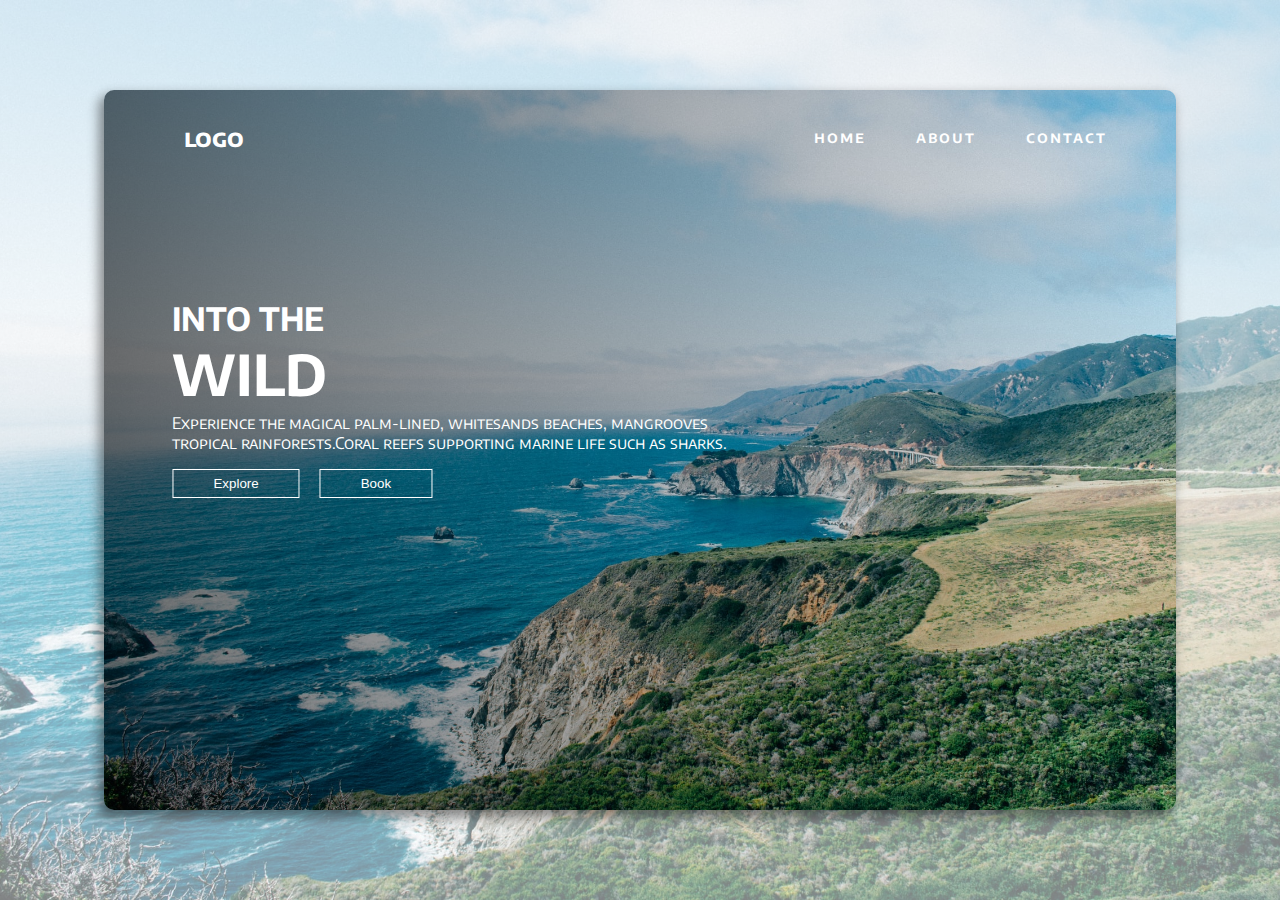
==== index.html @ 8127d300 "add the accomodation page" ====
<!DOCTYPE html>
<html lang="en">
<head>
    <meta charset="UTF-8">
    <link rel="page" href="./accomodation.html">
    <link rel="stylesheet" href="/styles.css">
    <meta http-equiv="X-UA-Compatible" content="IE=edge">
    <meta name="viewport" content="width=device-width, initial-scale=1.0">
    <title>Island Resort Webpage</title>
</head>
<body>
    <header class="header">
        <div class="header__container">
            <nav>
                <h2>logo</h2>

                <ul>
                    <li><a href="./accomodation.html" target="_blank">home</a></li>
                    <li><a href="">about</a></li>
                    <li><a href="">contact</a></li>
                </ul>
            </nav>
            <div class="text-container">
                <h1 class="header__headline">
                    Into the <br><span>Wild</span>
                </h1>
                <p>Experience the magical palm-lined, whitesands beaches, mangrooves <br>
                tropical rainforests.Coral reefs supporting marine life such as sharks.</p>

                <div class="button-container">
                    <button class="btn">Explore</button>
                    <button class="btn">Book</button>
                </div>
                
            </div>

            
        </div>
    </header>

    <main>
        <section class="accomodations">
            <div class="accomodation-text">

            </div>
            <div class="accomodation-image">

            </div>
        </section>
    </main>
    
</body>
</html>
---- styles.css ----
@import url('https://fonts.googleapis.com/css2?family=Encode+Sans+SC:wght@300;600&display=swap');


* {
    margin: 0;
    padding: 0;
}

body {
    box-sizing: border-box;
}

.header {
    min-height: 100vh;
    display: flex;
    align-items: center;
    justify-content: center;
    background-size: cover;
    background-position: center;
    /* align-items: center; */
    background-image: linear-gradient(to right bottom, rgba(255, 255, 255, 0.5),rgba(255, 255, 255, 0.5)), url(./images/greg-jurgajtis-2NyNF1mrYGY-unsplash.jpg);
    
}

nav {
    display: flex;
    align-items: center;
    justify-content: space-between;
    padding: 2rem 4rem 2rem 2rem;
}

ul {
    display: flex;
}

ul li {
    list-style: none;
    margin-left: 2.5rem;
}


.header__container {
    min-width: 80vw;
    height: 80vh;
    /* background-color: white; */
    background-size: cover;
    background-position: center;
    /* background-image:  url(./images/greg-jurgajtis-2NyNF1mrYGY-unsplash.jpg); */
    background-image:  linear-gradient(to right, rgba(0, 0, 0, 0.555), rgba(0, 0, 0, 0)), url(./images/greg-jurgajtis-2NyNF1mrYGY-unsplash.jpg);
    margin: auto;
    align-items: center;
    justify-content: center;
    border-radius: 10px;
    padding-left: 3rem;
    position: absolute;
    color: white;
    font-family: 'Encode Sans SC', sans-serif;

    box-shadow: -4px 6px 12px 1px rgba(0,0,0,0.44);
-webkit-box-shadow: -4px 6px 12px 1px rgba(0,0,0,0.44);
-moz-box-shadow: -4px 6px 12px 1px rgba(0,0,0,0.44);
}

.text-container {
    position: relative;
    top: 10%;
    bottom: 10%;
    transform: translate( 2%,5%);
    margin: 2rem 0;
}

h1 {
    text-transform: uppercase;
}


span {
    font-size: 3.5rem;
}

p {
    font-size: 300;
    margin-top: 5px;
}

a {
    text-decoration: none;
    color: white;
    font-weight: 600;
    padding: 8px 5px;
    gap: 5px;
    /* border: 1px solid black; */
    letter-spacing: 2px;
    transition: all .3s ease;

}

a:hover {
    letter-spacing: 3px;
    color: turquoise;

}


.btn {
    padding: 6px 40px;
    background-color: transparent;
    border: 1px solid white;
    color: white;
    margin-top: 1rem;
    transition: all .3s ease;
    margin-right: 1rem;
}

.btn:hover {
    color: black;
    border: 1px solid turquoise;
    background-color: turquoise;
}
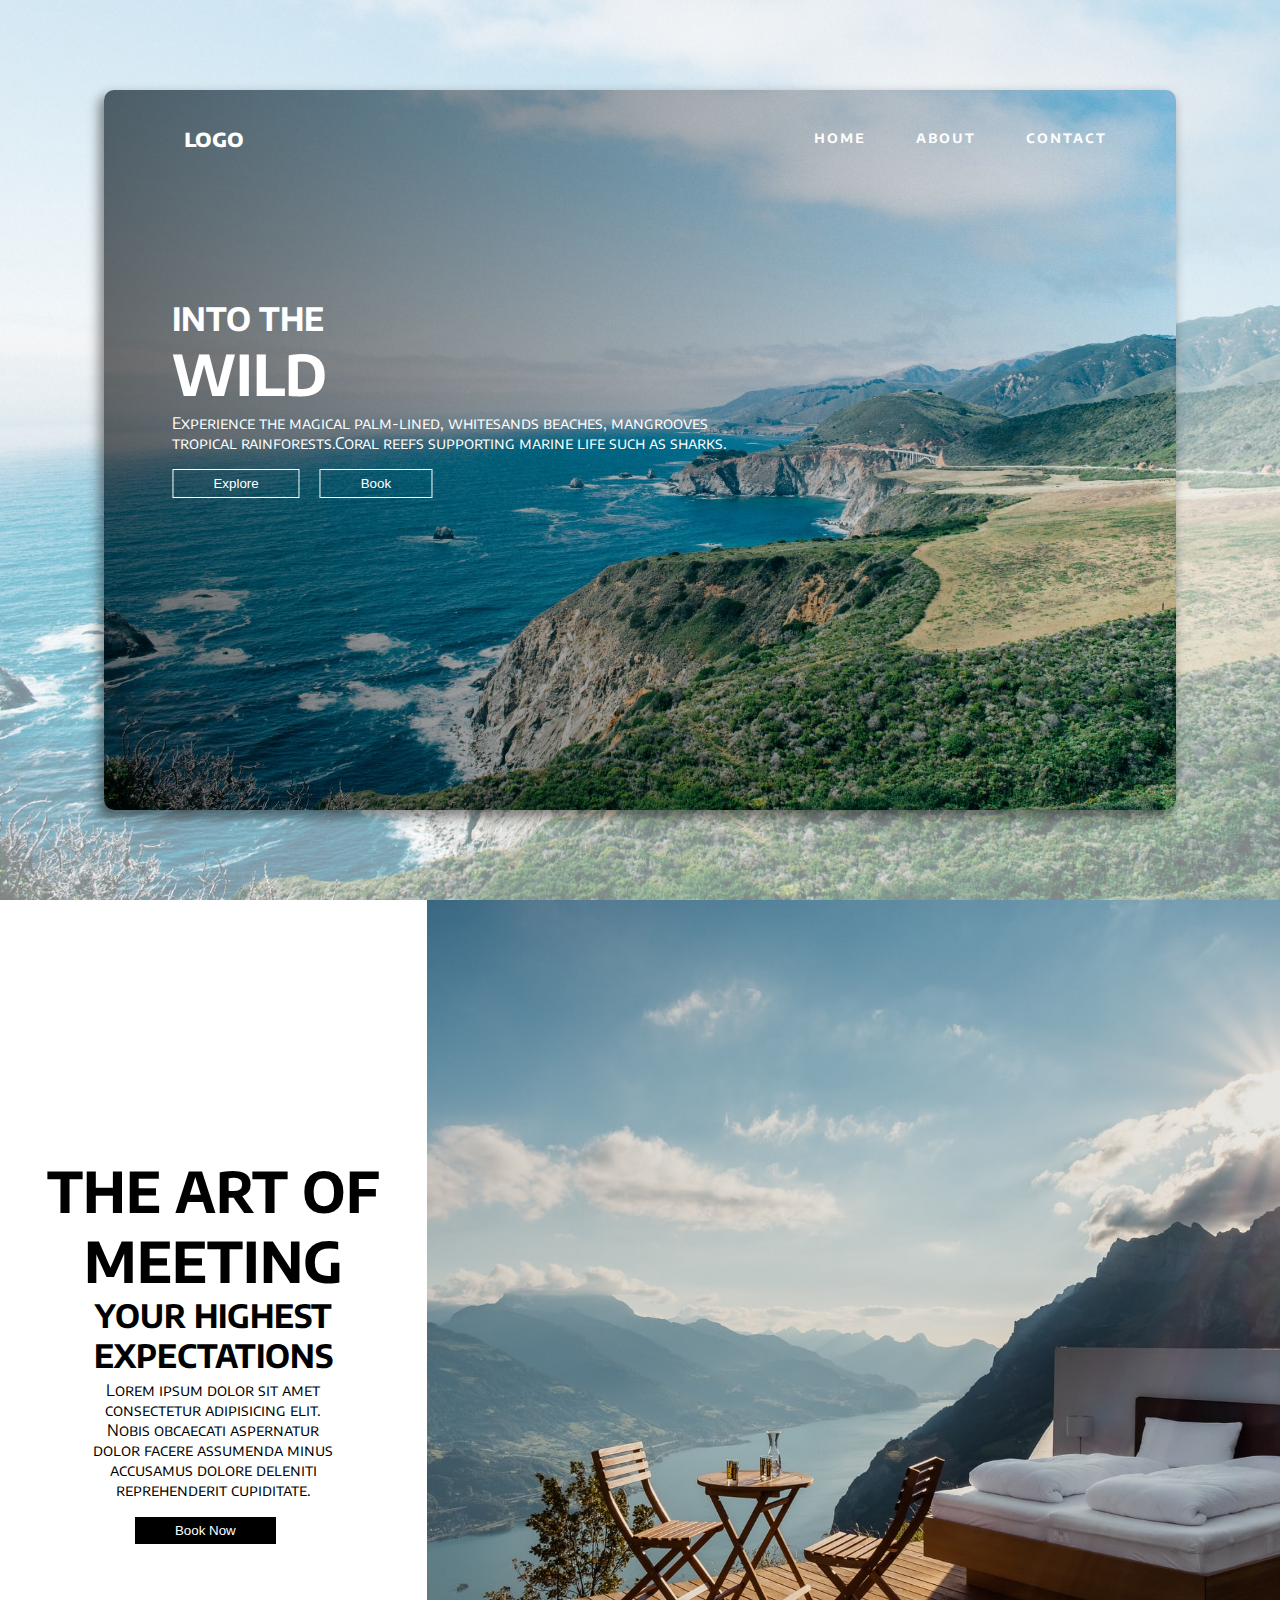
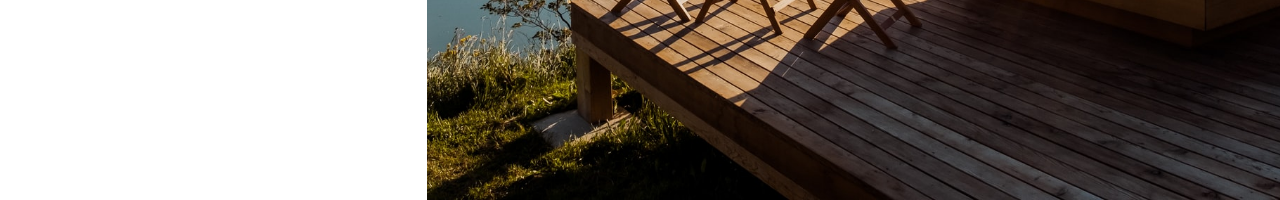
==== commit 618c8d50: "added the text section and image background for booking section" ====
--- a/index.html
+++ b/index.html
@@ -15,7 +15,7 @@
                 <h2>logo</h2>
 
                 <ul>
-                    <li><a href="./accomodation.html" target="_blank">home</a></li>
+                    <li><a href="#accomodations">home</a></li>
                     <li><a href="">about</a></li>
                     <li><a href="">contact</a></li>
                 </ul>
@@ -36,16 +36,21 @@
 
             
         </div>
-    </header>
+    </header> 
 
     <main>
-        <section class="accomodations">
+        <section id="accomodations">
+
             <div class="accomodation-text">
+                <h1><span>The Art of meeting</span><br>your highest expectations</h1>
+                <p>Lorem ipsum dolor sit amet consectetur adipisicing elit. Nobis obcaecati aspernatur dolor facere assumenda minus accusamus dolore deleniti reprehenderit cupiditate.</p>
+                <button class="btn">Book Now</button>
+            </div>
 
+            <div class="accomodation-image">
+                <!-- <img class="accomodation-img" src="./images/patrick-robert-doyle-AH8zKXqFITA-unsplash.jpg" alt="room with a view of the mountain"> -->
             </div>
-            <div class="accomodation-image">
 
-            </div>
         </section>
     </main>
     
--- a/styles.css
+++ b/styles.css
@@ -6,7 +6,12 @@
     padding: 0;
 }
 
+html {
+    scroll-behavior: smooth;
+}
+
 body {
+    font-family: 'Encode Sans SC', sans-serif;
     box-sizing: border-box;
 }
 
@@ -54,7 +59,6 @@
     padding-left: 3rem;
     position: absolute;
     color: white;
-    font-family: 'Encode Sans SC', sans-serif;
 
     box-shadow: -4px 6px 12px 1px rgba(0,0,0,0.44);
 -webkit-box-shadow: -4px 6px 12px 1px rgba(0,0,0,0.44);
@@ -113,10 +117,52 @@
 }
 
 .btn:hover {
-    color: black;
-    border: 1px solid turquoise;
-    background-color: turquoise;
+    color: white;
+    border: 1px solid black;
+    background-color: black;
 }
 
 
+#accomodations {
+    height: 100vh;
+    max-width: 100vw;
+    display: flex;       
+}
 
+#accomodations button {
+    padding: 6px 40px;
+    background-color: black;
+    border: 1px solid white;
+    color: white;
+    margin-top: 1rem;
+    transition: all .3s ease;
+    margin-right: 1rem;
+}
+
+.accomodation-text {
+    flex: 1;
+    display: flex;
+    justify-content: center;
+    align-items: center;
+    text-align: center;
+    flex-direction: column;
+}
+
+.accomodation-text p {
+    max-width: 60%;
+}
+
+.accomodation-image {
+    /* width: 50%; */
+    float: left;
+    flex: 2;
+    background-image: url(./images/patrick-robert-doyle-AH8zKXqFITA-unsplash.jpg);
+    background-position: center;
+    background-size: cover;
+}
+
+.accomodation-img {
+    max-width: fit-content;
+}
+
+
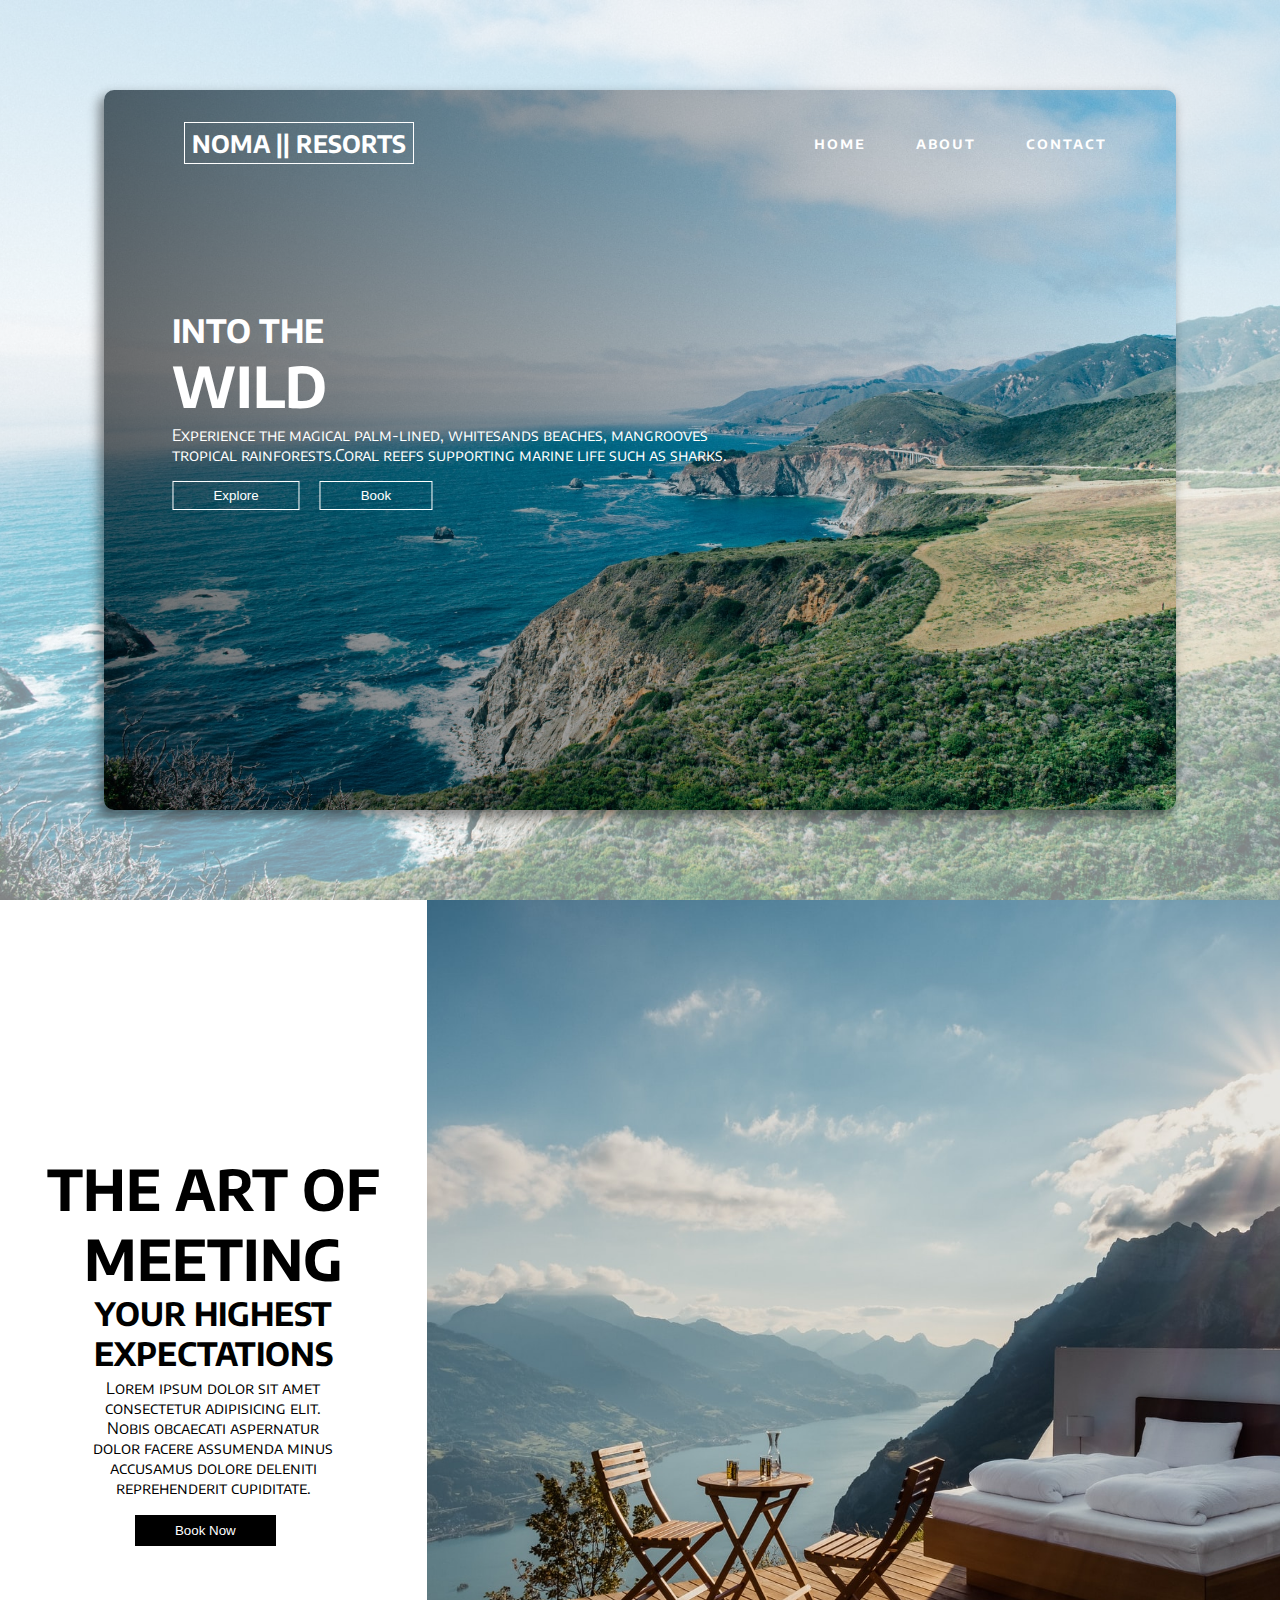
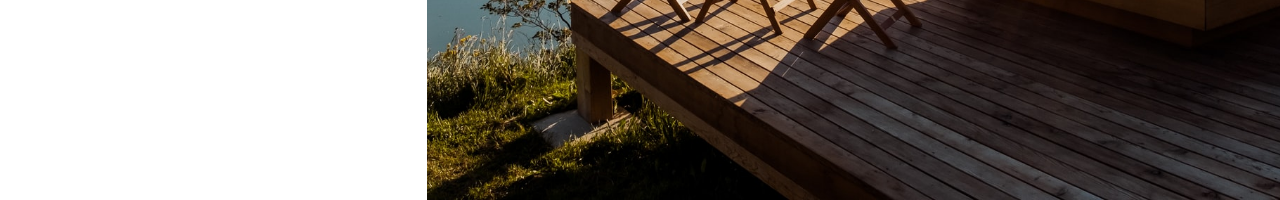
==== commit eaef4bd1: "add the cuisine section and styled the logo with a white boundary" ====
--- a/index.html
+++ b/index.html
@@ -12,7 +12,7 @@
     <header class="header">
         <div class="header__container">
             <nav>
-                <h2>logo</h2>
+                <h2 class="logo">NOMA || RESORTS</h2>
 
                 <ul>
                     <li><a href="#accomodations">home</a></li>
@@ -39,18 +39,23 @@
     </header> 
 
     <main>
-        <section id="accomodations">
+        <section id="feature">
 
-            <div class="accomodation-text">
+            <div class="feature-text">
                 <h1><span>The Art of meeting</span><br>your highest expectations</h1>
                 <p>Lorem ipsum dolor sit amet consectetur adipisicing elit. Nobis obcaecati aspernatur dolor facere assumenda minus accusamus dolore deleniti reprehenderit cupiditate.</p>
                 <button class="btn">Book Now</button>
             </div>
 
-            <div class="accomodation-image">
+            <div class="feature-image">
                 <!-- <img class="accomodation-img" src="./images/patrick-robert-doyle-AH8zKXqFITA-unsplash.jpg" alt="room with a view of the mountain"> -->
             </div>
 
+        </section>
+
+        <section class="feature">
+            <div class="feature-text"></div>
+            <div class="feature-pics"></div>
         </section>
     </main>
     
--- a/styles.css
+++ b/styles.css
@@ -32,6 +32,11 @@
     align-items: center;
     justify-content: space-between;
     padding: 2rem 4rem 2rem 2rem;
+}
+
+.logo {
+    border: 1px solid white;
+    padding: 5px 7px;
 }
 
 ul {
@@ -101,7 +106,7 @@
 
 a:hover {
     letter-spacing: 3px;
-    color: turquoise;
+    color: black;
 
 }
 
@@ -123,14 +128,14 @@
 }
 
 
-#accomodations {
+#feature {
     height: 100vh;
     max-width: 100vw;
     display: flex;       
 }
 
-#accomodations button {
-    padding: 6px 40px;
+#feature button {
+    padding: 8px 40px;
     background-color: black;
     border: 1px solid white;
     color: white;
@@ -139,7 +144,7 @@
     margin-right: 1rem;
 }
 
-.accomodation-text {
+.feature-text {
     flex: 1;
     display: flex;
     justify-content: center;
@@ -148,12 +153,11 @@
     flex-direction: column;
 }
 
-.accomodation-text p {
+.feature-text p {
     max-width: 60%;
 }
 
-.accomodation-image {
-    /* width: 50%; */
+.feature-image {
     float: left;
     flex: 2;
     background-image: url(./images/patrick-robert-doyle-AH8zKXqFITA-unsplash.jpg);
@@ -161,7 +165,7 @@
     background-size: cover;
 }
 
-.accomodation-img {
+.feature-img {
     max-width: fit-content;
 }
 
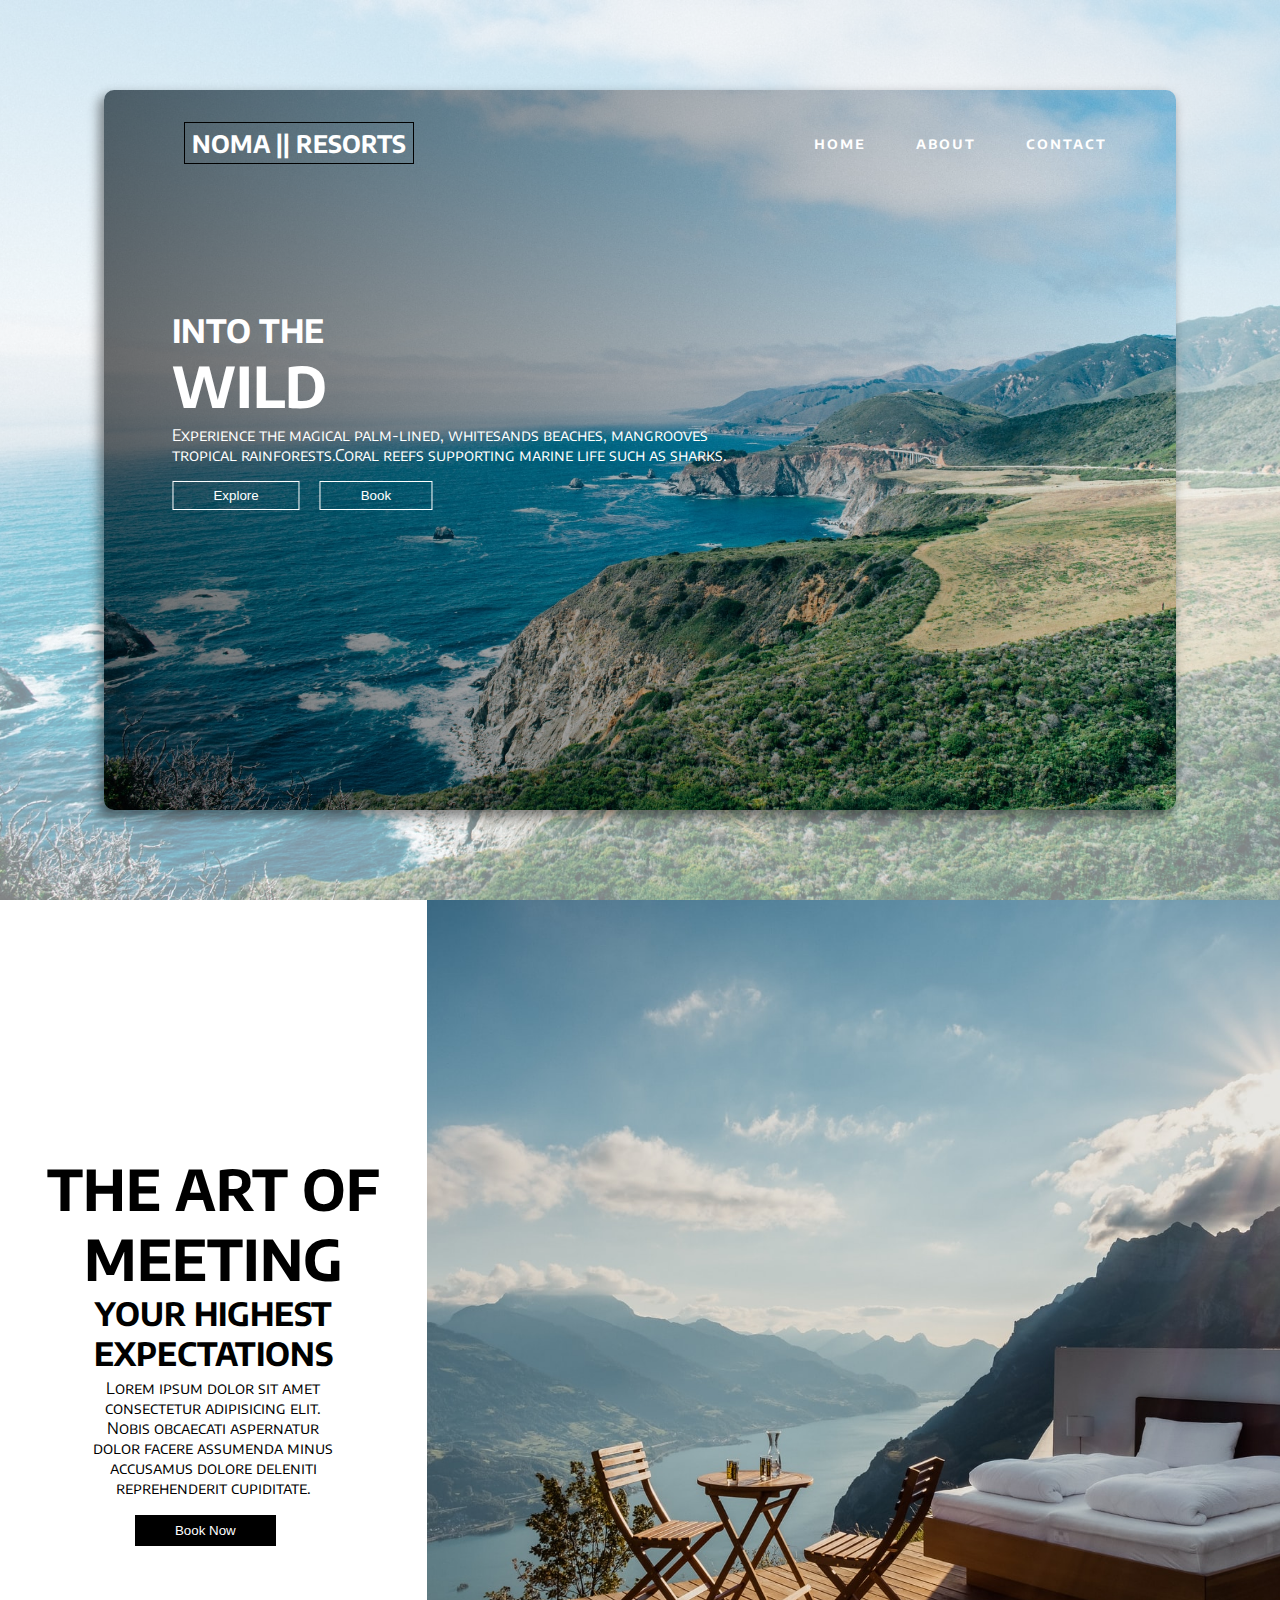
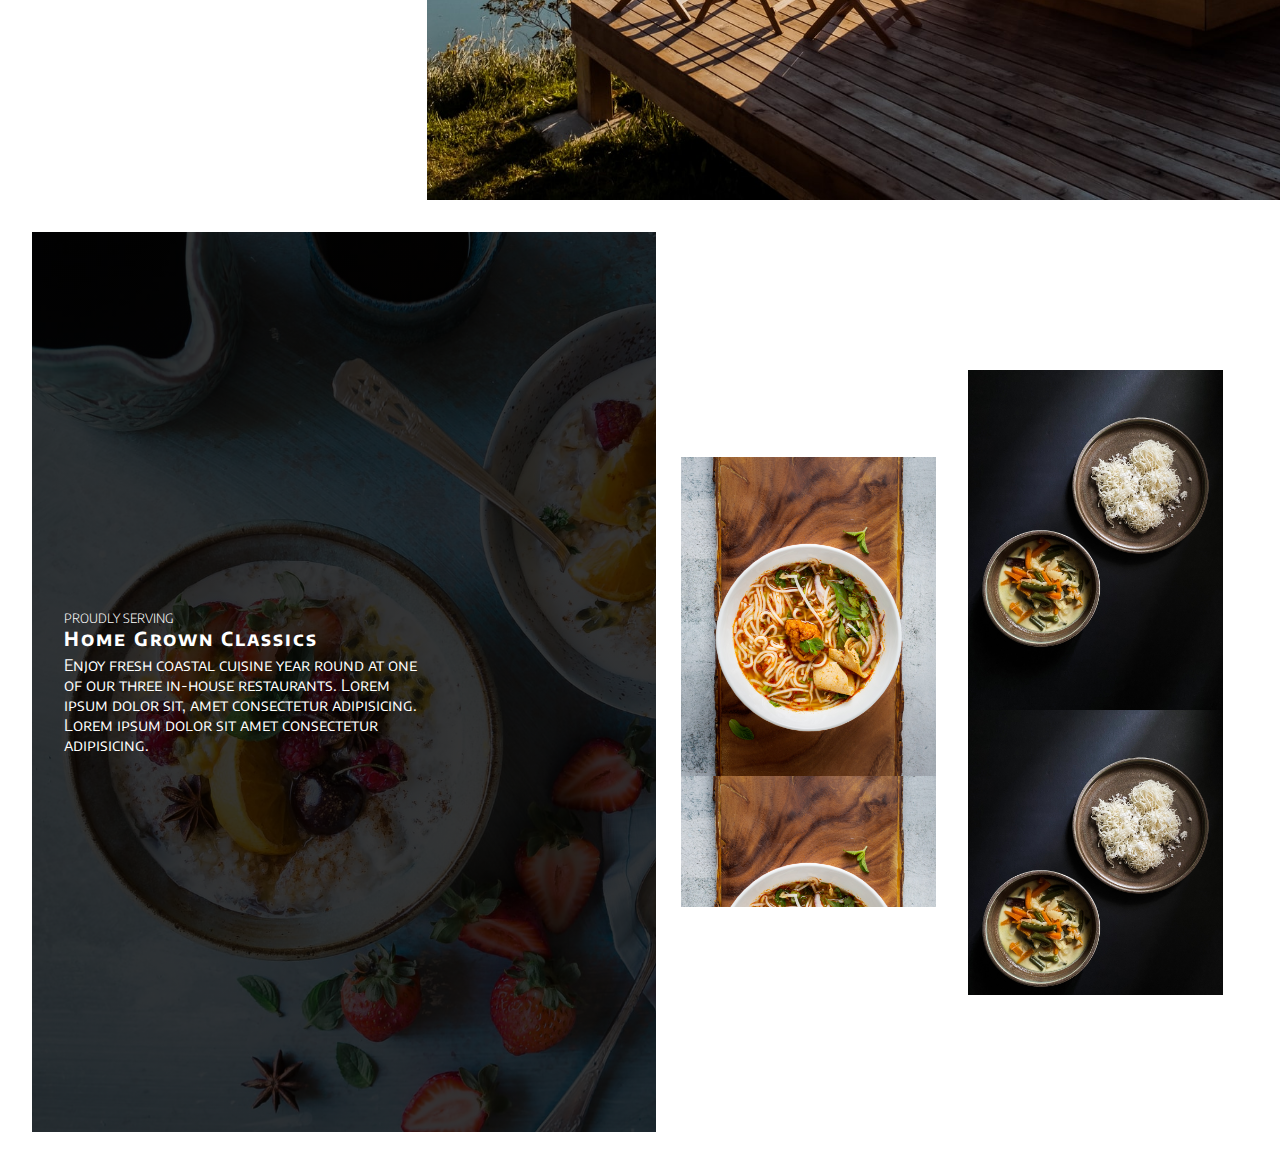
==== commit a89f1adb: "styled the cuisine section with text-overlay given a background and pics." ====
--- a/index.html
+++ b/index.html
@@ -53,9 +53,17 @@
 
         </section>
 
-        <section class="feature">
-            <div class="feature-text"></div>
-            <div class="feature-pics"></div>
+        <section id="feature-cuisine">
+            <div class="text-overlay">
+                <h4>PROUDLY SERVING</h4>
+                <h3>Home Grown Classics</h3>
+
+                <p>Enjoy fresh coastal cuisine year round at one of our three in-house restaurants. Lorem ipsum dolor sit, amet consectetur adipisicing. Lorem ipsum dolor sit amet consectetur adipisicing.</p>
+            </div> 
+            <div class="cuisine-pics">
+                <div class="pic-short"></div>
+                <div class="pic-long"></div>
+            </div>           
         </section>
     </main>
     
--- a/styles.css
+++ b/styles.css
@@ -35,7 +35,7 @@
 }
 
 .logo {
-    border: 1px solid white;
+    border: 1px solid black;
     padding: 5px 7px;
 }
 
@@ -169,4 +169,67 @@
     max-width: fit-content;
 }
 
-
+/* .feature-pic {
+    background-image: url(./images/brooke-lark-W9OKrxBqiZA-unsplash.jpg);
+    background-position: center;
+    background-size: cover;
+} */
+
+#feature-cuisine {
+    min-height: 100vh;
+    display: flex;
+    padding: 2rem;
+}
+
+.text-overlay {
+    background-image: linear-gradient(to left bottom, rgba(0, 0, 0, 0.788), rgba(0, 0, 0, 0.788)), url(./images/brooke-lark-W9OKrxBqiZA-unsplash.jpg);
+    flex: 1;
+    background-size: cover;
+    background-position: center;
+    float: left;
+    display: flex;
+    justify-content: center;
+    text-align: start;
+    color: white;
+    flex-direction: column;
+    padding-left: 2rem;
+}
+
+.cuisine-pics {
+    flex: 1;
+    display: flex;
+    gap: 2rem;
+    align-items: center;
+    justify-content: center;
+}
+
+.pic-short {
+    background-image: url(./images//mae-mu-H5Hj8QV2Tx4-unsplash.jpg);
+    height: 450px;
+    width: 255px;
+    background-size: contain;
+
+}
+
+.pic-long {
+    width: 255px;
+    height: 625px;
+    background-size: contain;
+    background-image: url(./images/vinitha-v-zTvG0F360JE-unsplash.jpg);
+
+}
+
+.text-overlay p {
+    max-width: 60%;
+}
+
+.text-overlay h3 {
+    letter-spacing: 2px;
+    font-size: 1.2rem;
+}
+
+.text-overlay h4 {
+    font-weight: 300;
+    font-size: .8rem;
+}
+
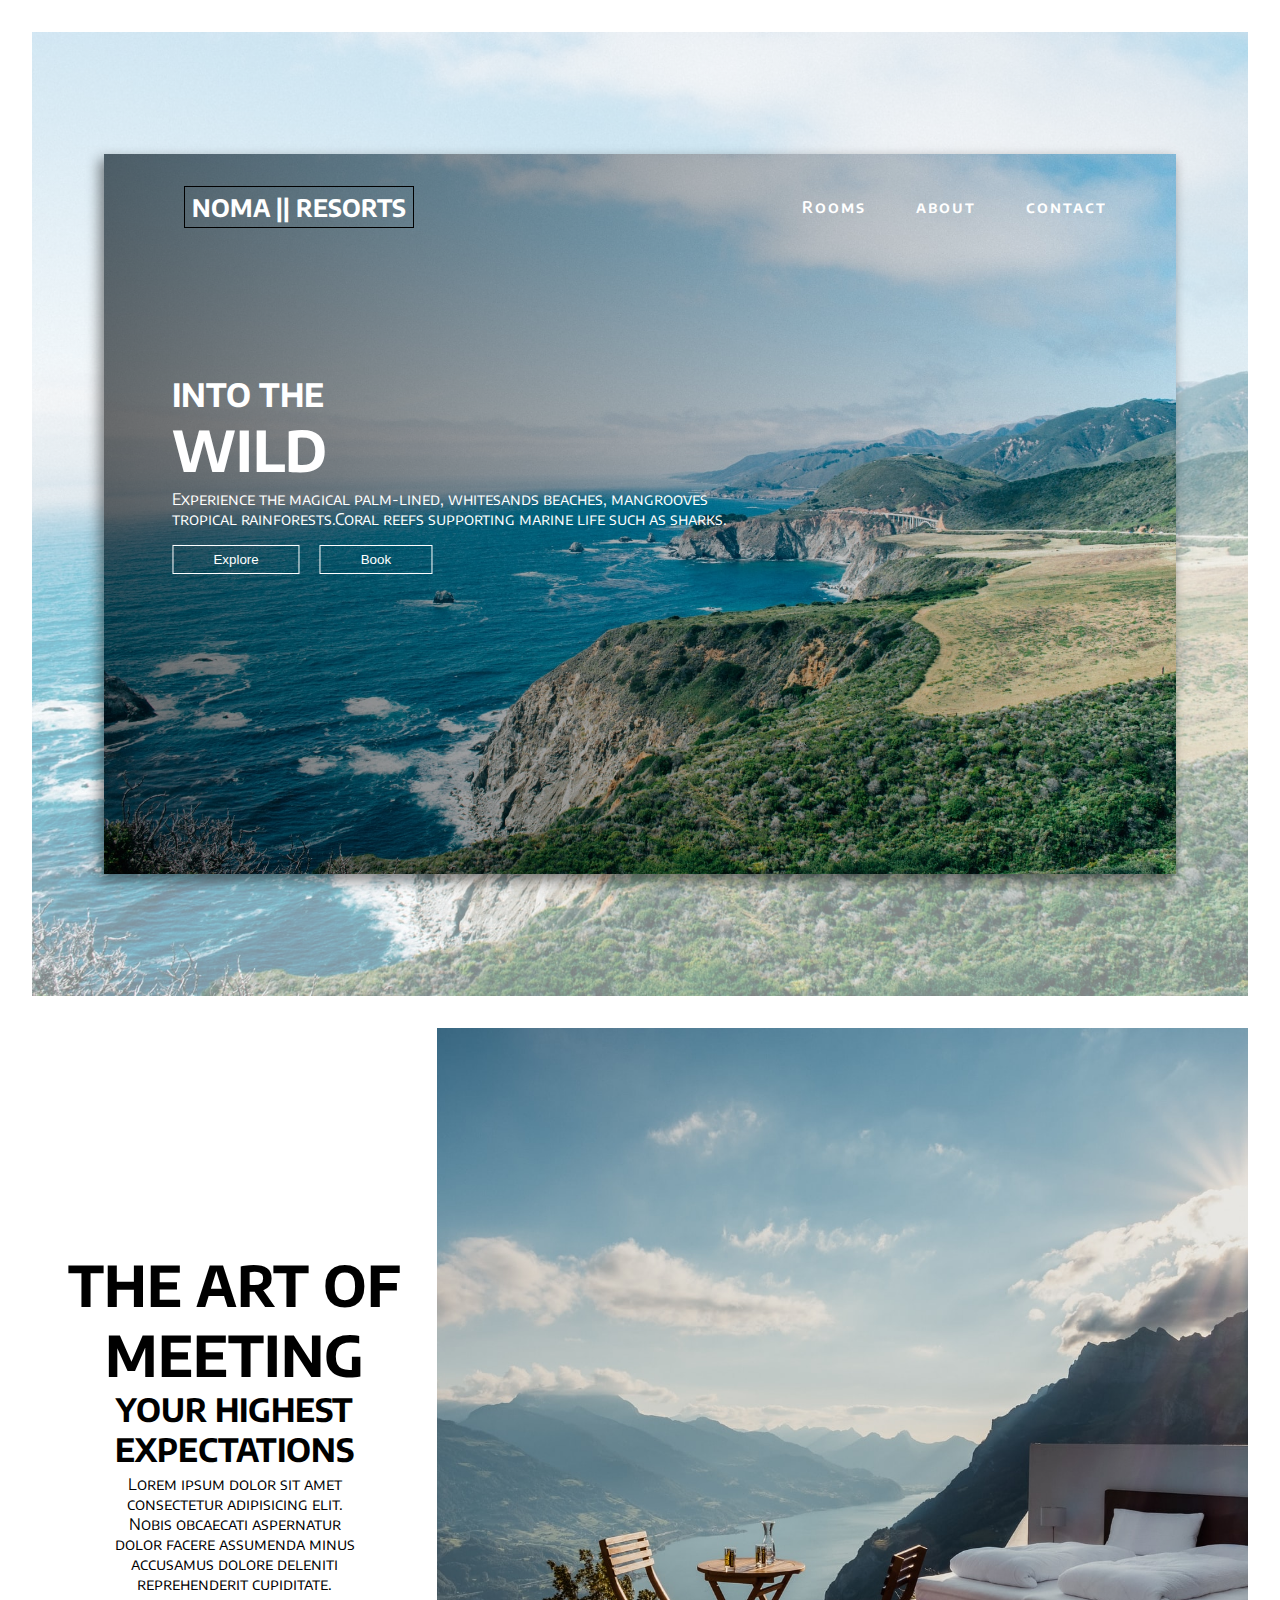
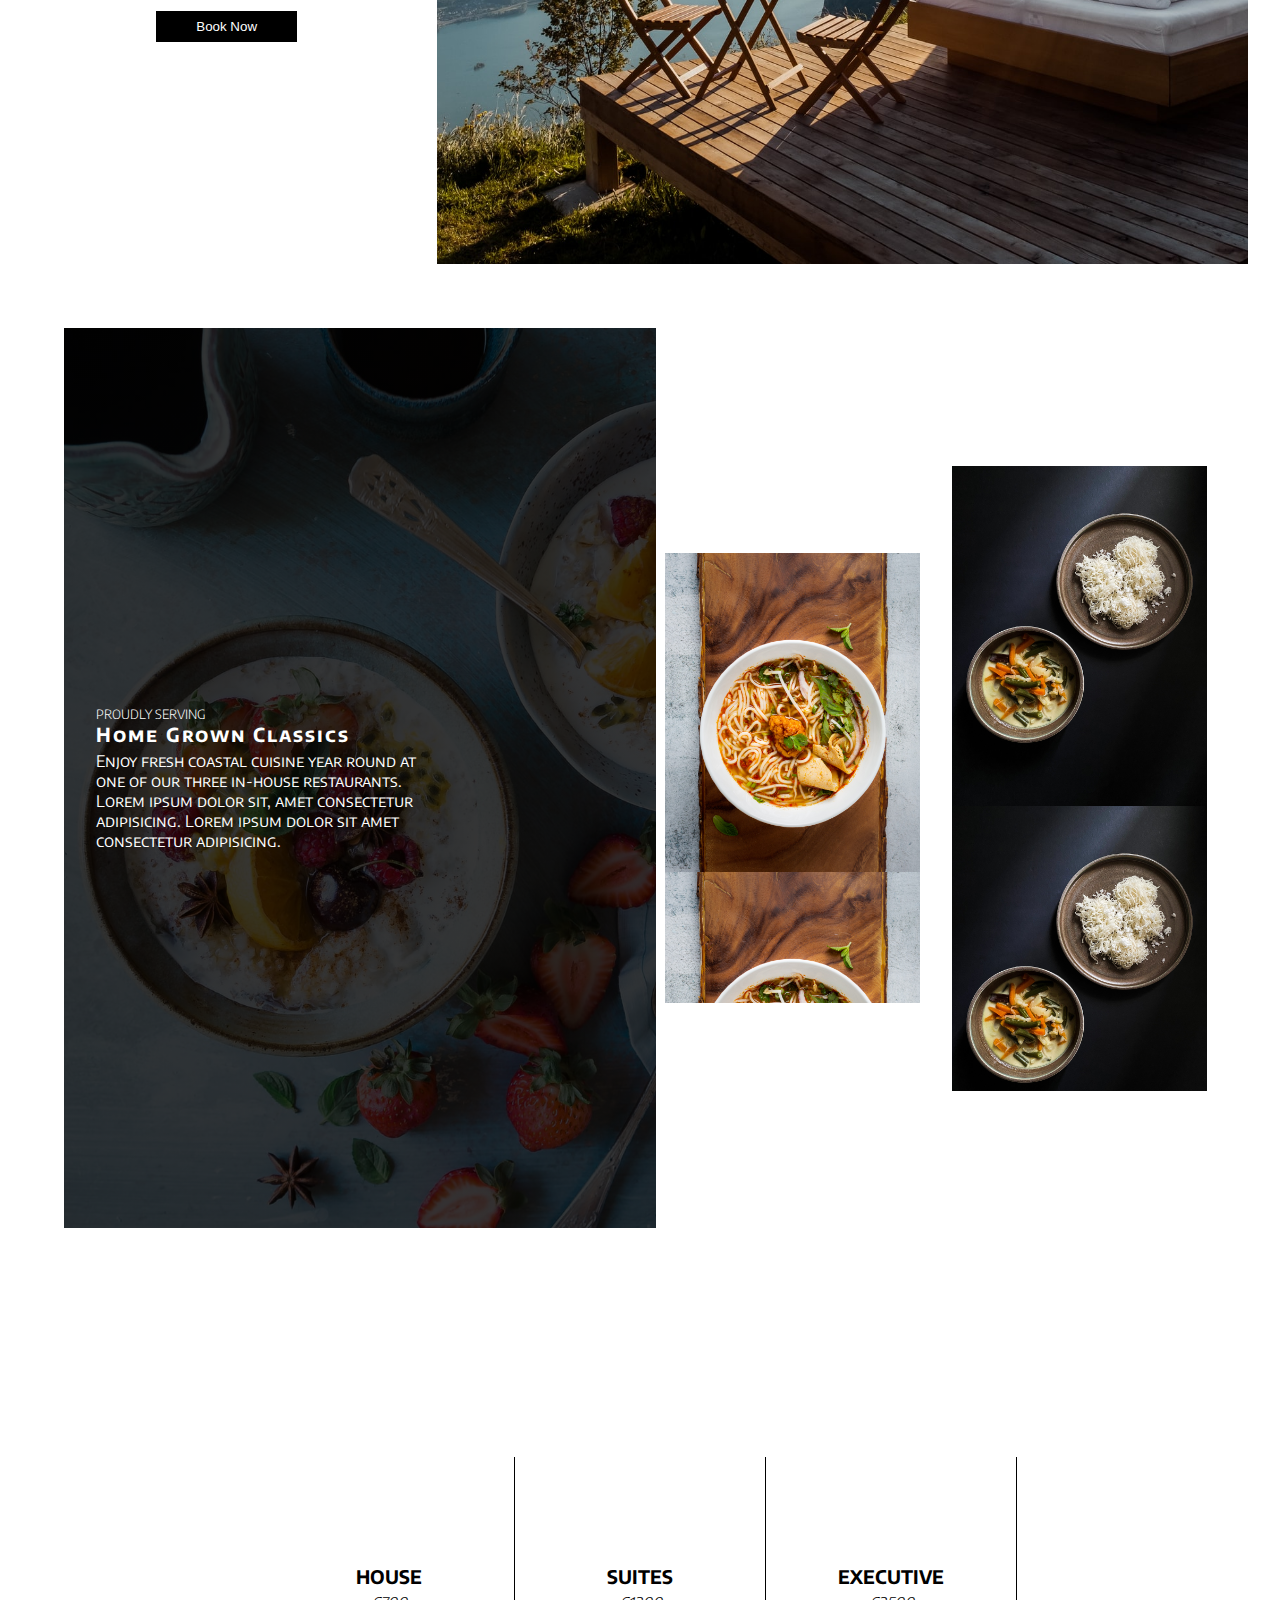
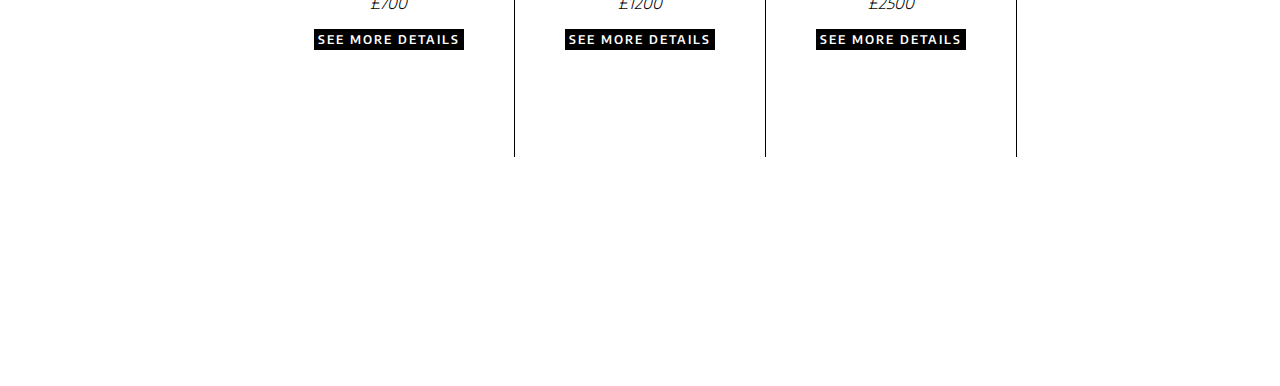
==== commit 333472d5: "add the packages and pricing" ====
--- a/index.html
+++ b/index.html
@@ -2,7 +2,6 @@
 <html lang="en">
 <head>
     <meta charset="UTF-8">
-    <link rel="page" href="./accomodation.html">
     <link rel="stylesheet" href="/styles.css">
     <meta http-equiv="X-UA-Compatible" content="IE=edge">
     <meta name="viewport" content="width=device-width, initial-scale=1.0">
@@ -15,7 +14,7 @@
                 <h2 class="logo">NOMA || RESORTS</h2>
 
                 <ul>
-                    <li><a href="#accomodations">home</a></li>
+                    <li><a href="#feature">Rooms</a></li>
                     <li><a href="">about</a></li>
                     <li><a href="">contact</a></li>
                 </ul>
@@ -65,6 +64,28 @@
                 <div class="pic-long"></div>
             </div>           
         </section>
+
+        <section class="travel">
+
+            <div class="package">
+                <h3>HOUSE</h3>
+                <p class="price"><em>£700</em></p>
+                <a class="link" href="">SEE MORE DETAILS </a>
+            </div>
+
+            <div class="package">
+                <h3>SUITES</h3>
+                <p class="price"><em>£1200</em></p>
+                <a class="link" href="">SEE MORE DETAILS </a>
+            </div>
+
+            <div class="package">
+                <h3>EXECUTIVE</h3>
+                <p class="price"><em>£2500</em></p>
+                <a class="link" href="">SEE MORE DETAILS </a>
+            </div>
+
+        </section>
     </main>
     
 </body>
--- a/styles.css
+++ b/styles.css
@@ -13,11 +13,13 @@
 body {
     font-family: 'Encode Sans SC', sans-serif;
     box-sizing: border-box;
+    padding: 32px;
 }
 
 .header {
     min-height: 100vh;
     display: flex;
+    padding: 32px;
     align-items: center;
     justify-content: center;
     background-size: cover;
@@ -60,7 +62,7 @@
     margin: auto;
     align-items: center;
     justify-content: center;
-    border-radius: 10px;
+    /* border-radius: 10px; */
     padding-left: 3rem;
     position: absolute;
     color: white;
@@ -163,6 +165,7 @@
     background-image: url(./images/patrick-robert-doyle-AH8zKXqFITA-unsplash.jpg);
     background-position: center;
     background-size: cover;
+    margin: 32px 0 32px 0;
 }
 
 .feature-img {
@@ -233,3 +236,72 @@
     font-size: .8rem;
 }
 
+.travel-cards-1 {
+    height: 300px;
+    width: 300px;
+    background-image: url(./images/tiraya-adam-BrUt-0UpTLA-unsplash.jpg);
+    background-size: contain;
+    background-position: center;
+}
+
+.travel-cards-2 {
+    height: 300px;
+    width: 300px;
+    background-image: linear-gradient(to left bottom, rgba(0, 0, 0, 0.404), rgba(0, 0, 0, 0.486)), url(./images/shifaaz-shamoon-qtbV_8P_Ksk-unsplash.jpg);
+    background-size: cover;
+    background-position: center;
+}
+
+.travel-cards-3 {
+    height: 300px;
+    width: 300px;
+    background-image: linear-gradient(to left bottom, rgba(0, 0, 0, 0.404), rgba(0, 0, 0, 0.486)), url(./images/angela-ng-AmThWJhQRkA-unsplash.jpg);
+    background-size: contain;
+    background-position: center;
+}
+
+
+.travel {
+    padding: 32px;
+    justify-content: center;
+    align-items: center;
+    display: flex;
+    min-height: 70vh;
+}
+
+
+ .package {
+     height: 300px;
+     width: 250px;
+     border-right: 1px solid black;
+     display: flex;
+     align-items: center;
+     justify-content: center;
+     flex-direction: column;
+     text-align: center;
+     
+ }
+
+
+ .price em {
+    margin: 2rem;
+    font-weight: 300;
+ }
+
+ .link {
+     color: white;
+     /* position: absolute; */
+     padding: 3px 4px;
+     background-color: black;
+     font-size: 12px;
+     margin-top: 1rem;
+     transition: ease all .2s;
+ }
+
+
+ .link:hover {
+     background-color: white;
+     text-decoration: underline;
+     color: black;
+ }
+
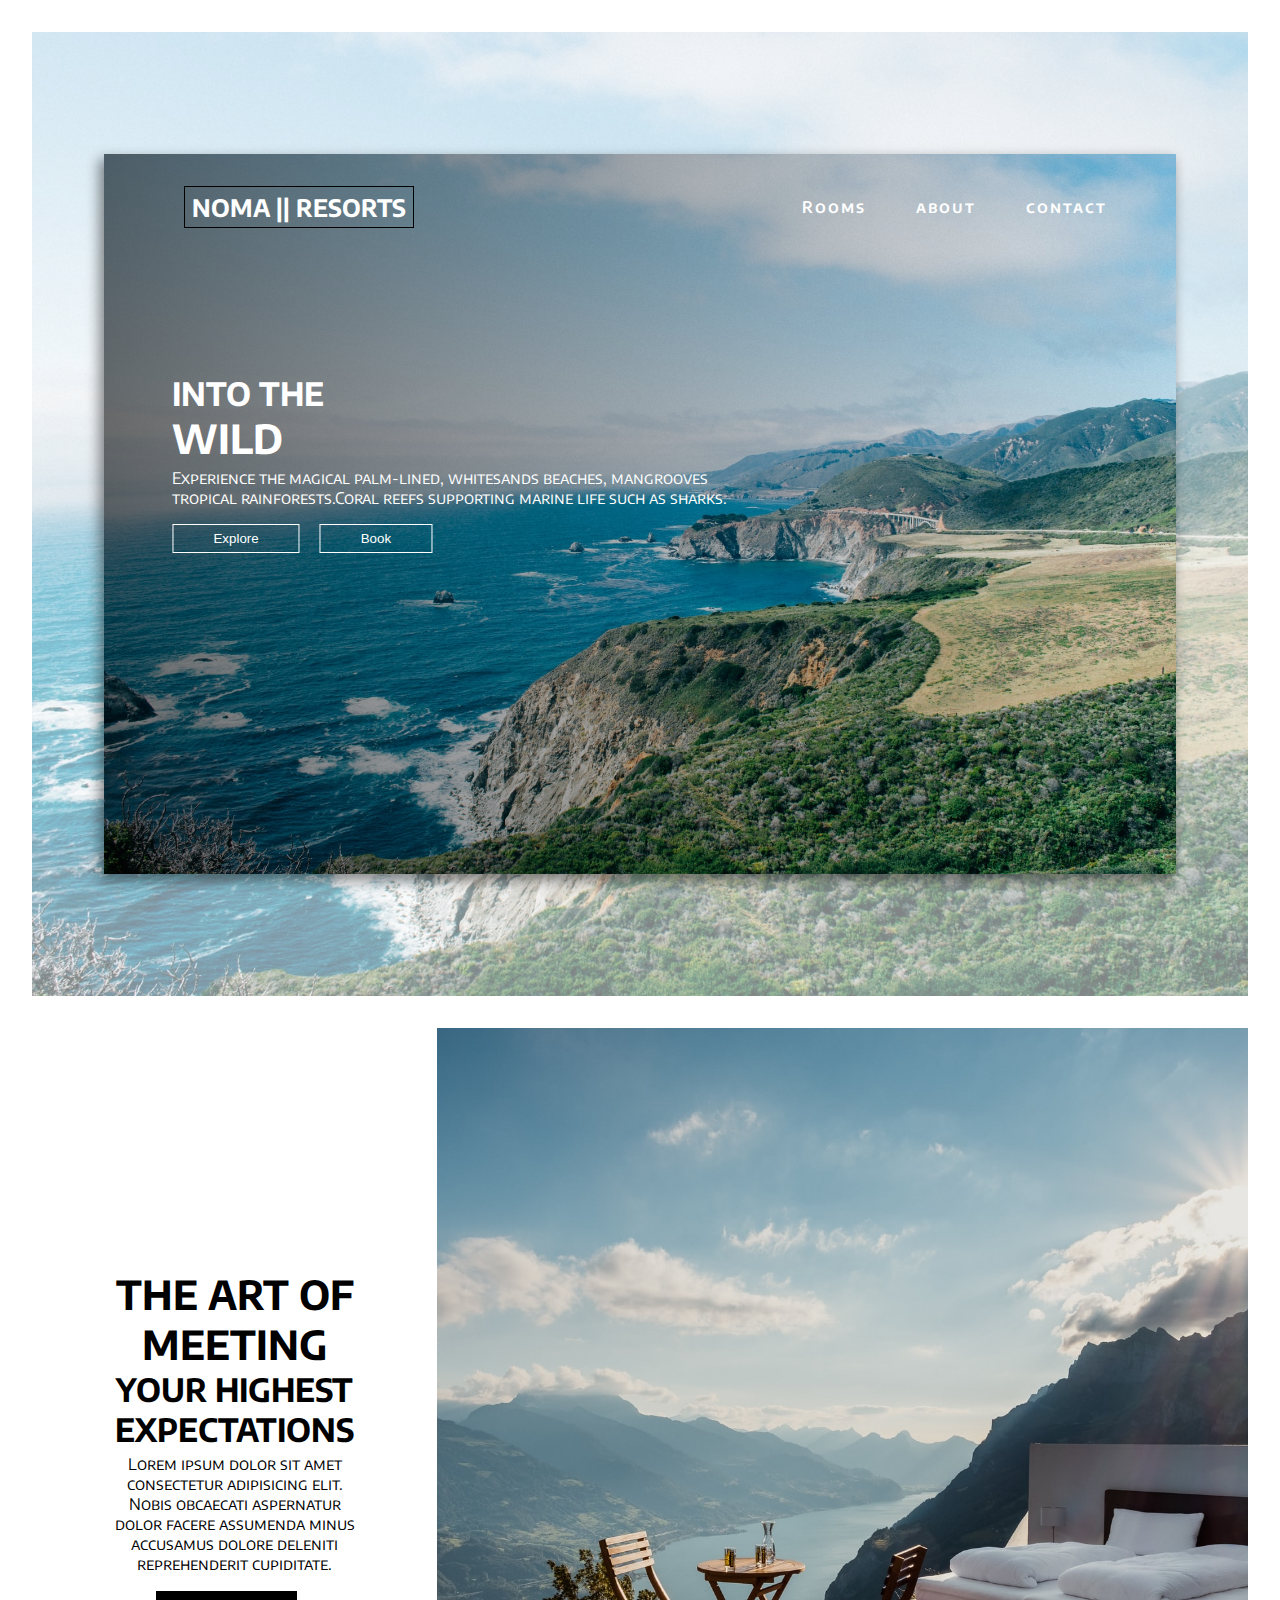
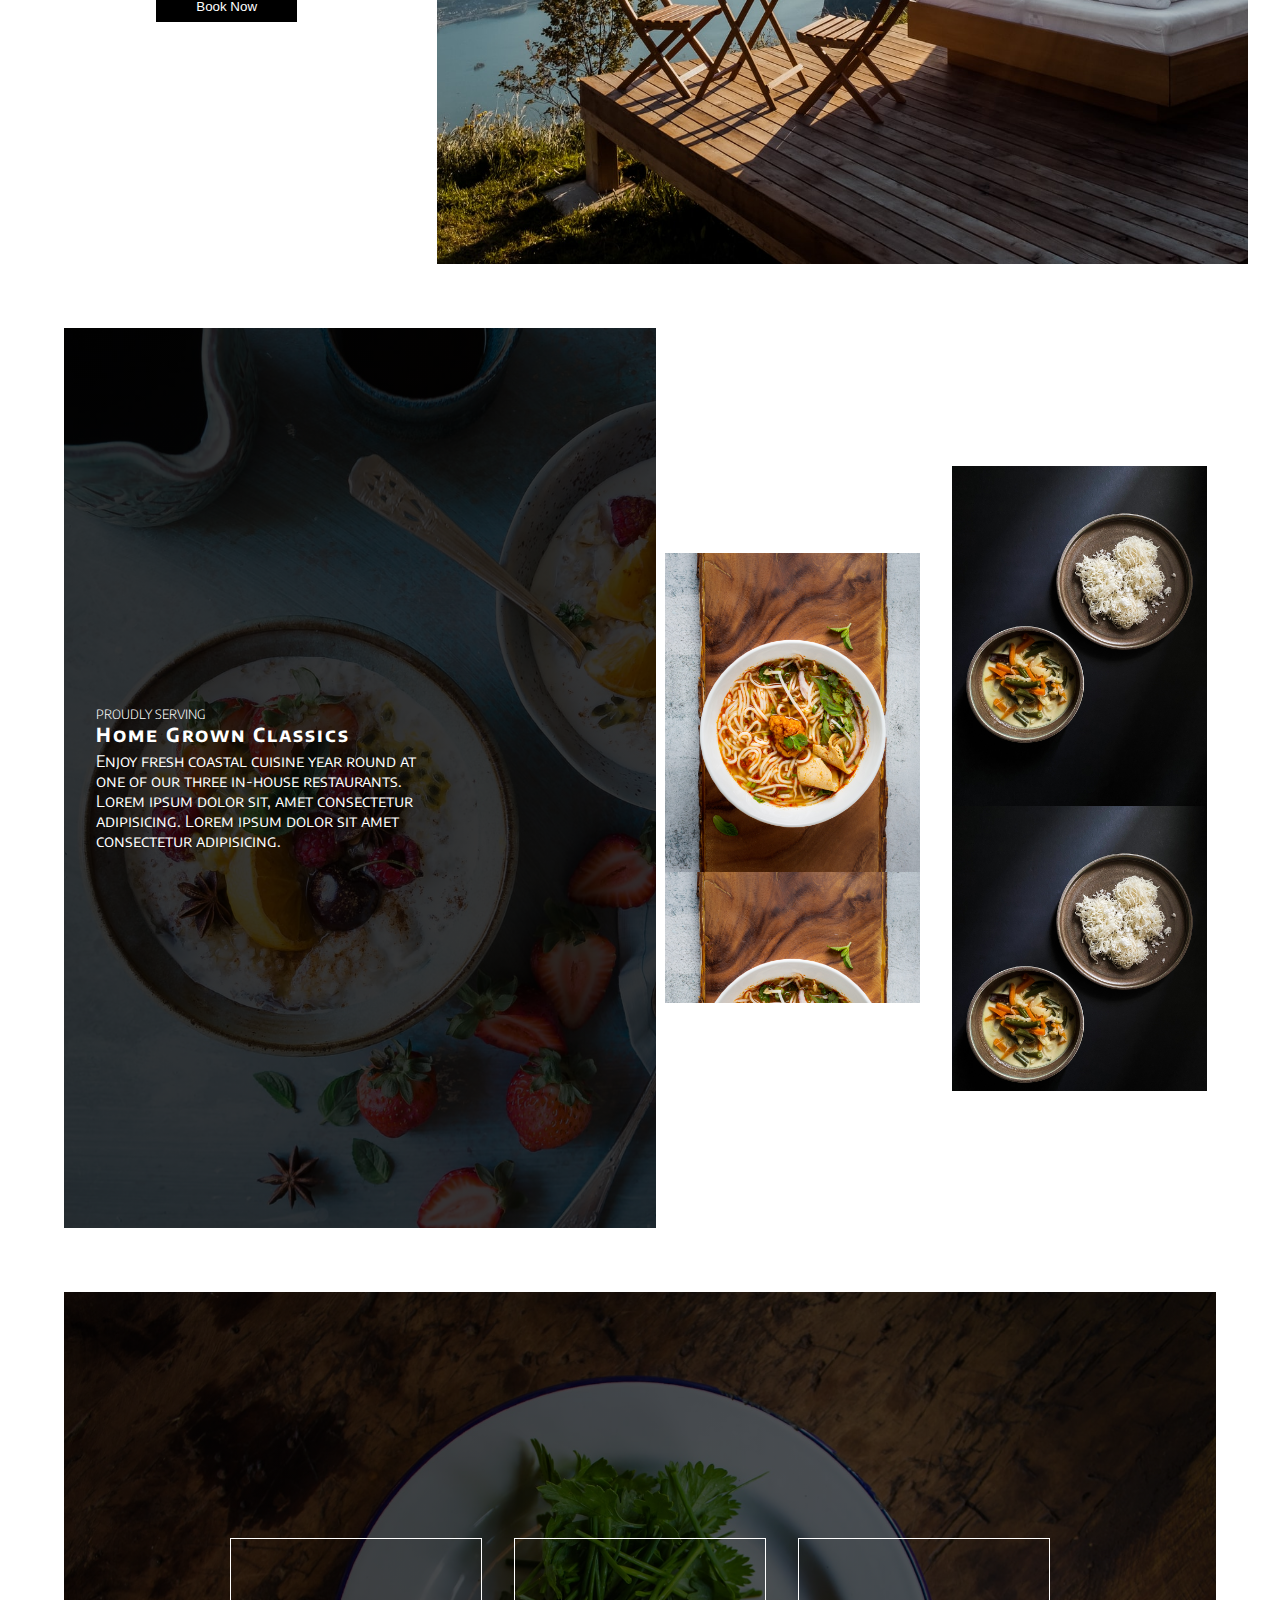
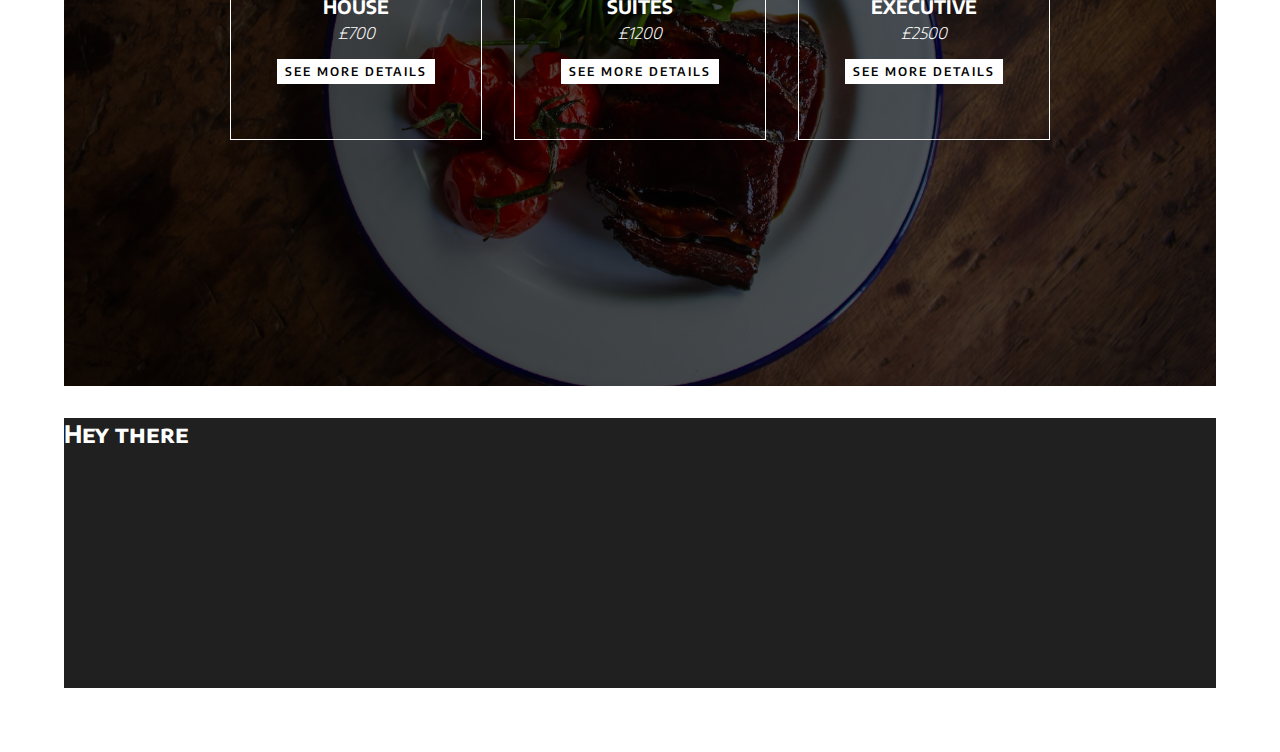
==== commit d7bbd073: "add a footer with a dark background" ====
--- a/index.html
+++ b/index.html
@@ -86,7 +86,12 @@
             </div>
 
         </section>
+
     </main>
+
+    <footer>
+        <h2>Hey there</h2>
+    </footer>
     
 </body>
 </html>--- a/styles.css
+++ b/styles.css
@@ -86,7 +86,7 @@
 
 
 span {
-    font-size: 3.5rem;
+    font-size: 2.5rem;
 }
 
 p {
@@ -267,19 +267,37 @@
     align-items: center;
     display: flex;
     min-height: 70vh;
+    padding-left: -5rem;
+    gap: 2rem;
+    background-image:  linear-gradient(to right, rgba(0, 0, 0, 0.755), rgba(0, 0, 0, 0.6)), url(./images/louis-hansel-6vNYg621xCM-unsplash.jpg);  
+    /* background-image: url(./images/louis-hansel-6vNYg621xCM-unsplash.jpg); */
+    background-size: cover;
+    background-position: top;
+    margin: 32px;
 }
 
 
  .package {
-     height: 300px;
+     height: 200px;
      width: 250px;
-     border-right: 1px solid black;
+     border: 1px solid white;
      display: flex;
      align-items: center;
      justify-content: center;
      flex-direction: column;
-     text-align: center;
-     
+     text-align: center;   
+     transition: all .3s ease;
+     color: white;
+  
+ }
+
+ .package:hover {
+     background-color: rgba(255, 255, 255, 0.411);
+    box-shadow: -4px 3px 12px 1px rgba(0,0,0,0.44);
+    -webkit-box-shadow: -4px 3px 12px 1px rgba(0,0,0,0.44);
+    -moz-box-shadow: -4px 3px 12px 1px rgba(0,0,0,0.44);
+    color: black;
+    border: 1px solid black;
  }
 
 
@@ -289,10 +307,10 @@
  }
 
  .link {
-     color: white;
+     color: black;
      /* position: absolute; */
-     padding: 3px 4px;
-     background-color: black;
+     padding: 5px 8px;
+     background-color: white;
      font-size: 12px;
      margin-top: 1rem;
      transition: ease all .2s;
@@ -300,8 +318,15 @@
 
 
  .link:hover {
-     background-color: white;
+     background-color: black;
      text-decoration: underline;
-     color: black;
- }
-
+     color: white;
+ }
+
+
+ footer {
+     min-height: 30vh;
+     background-color: rgb(32, 32, 32);
+     margin: 32px;
+     color: white;
+ }
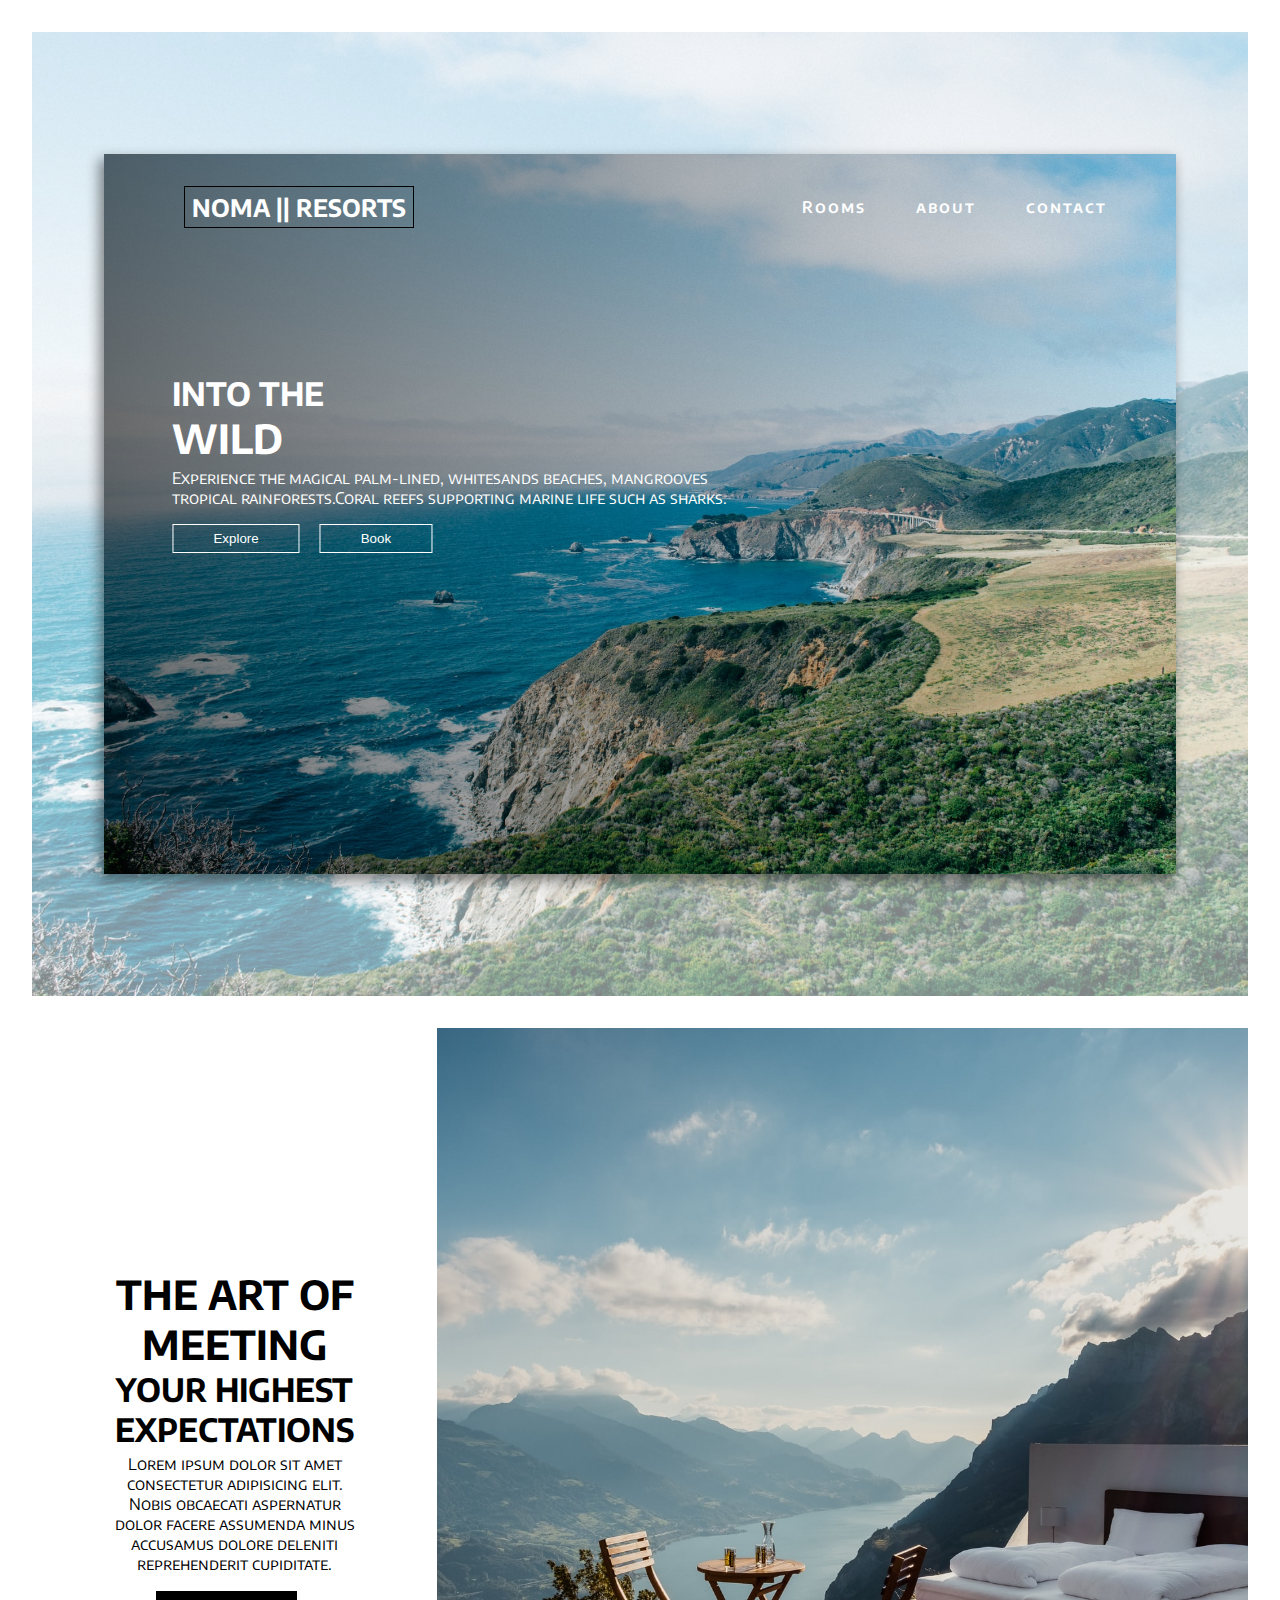
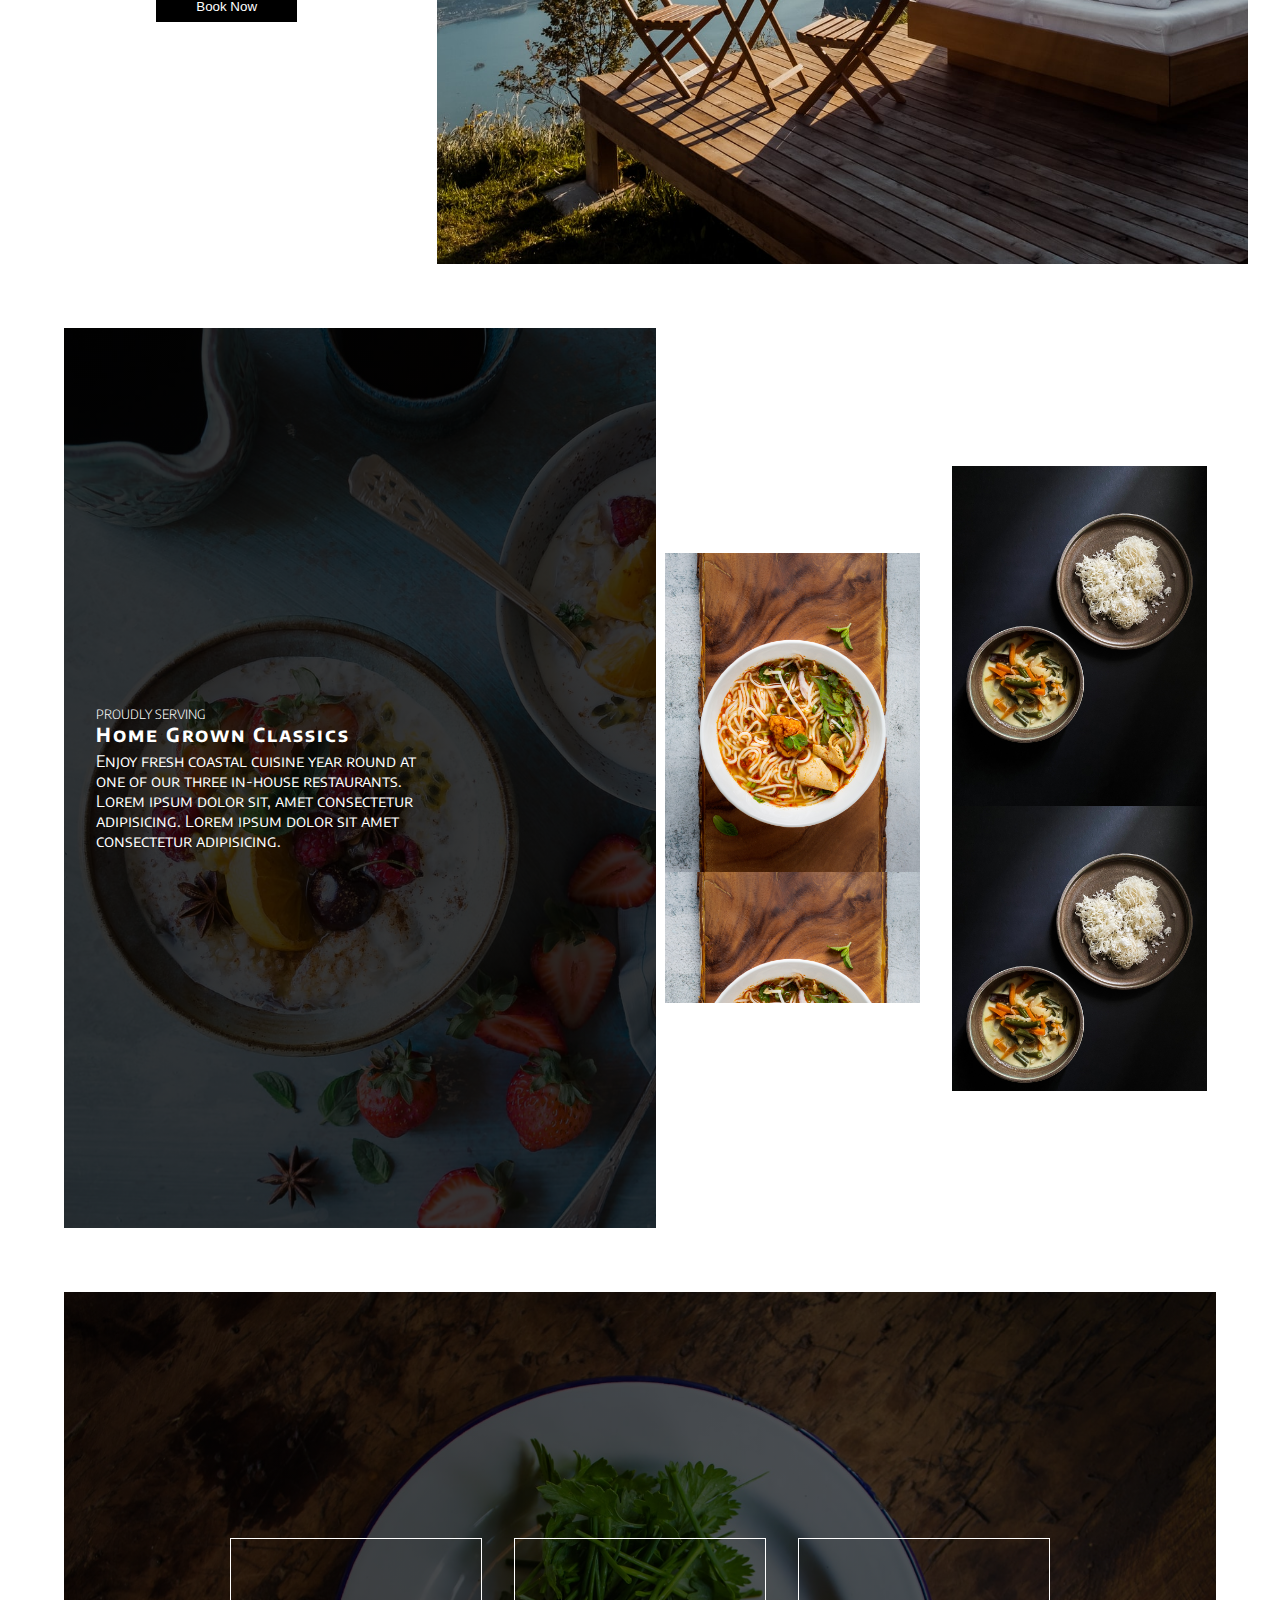
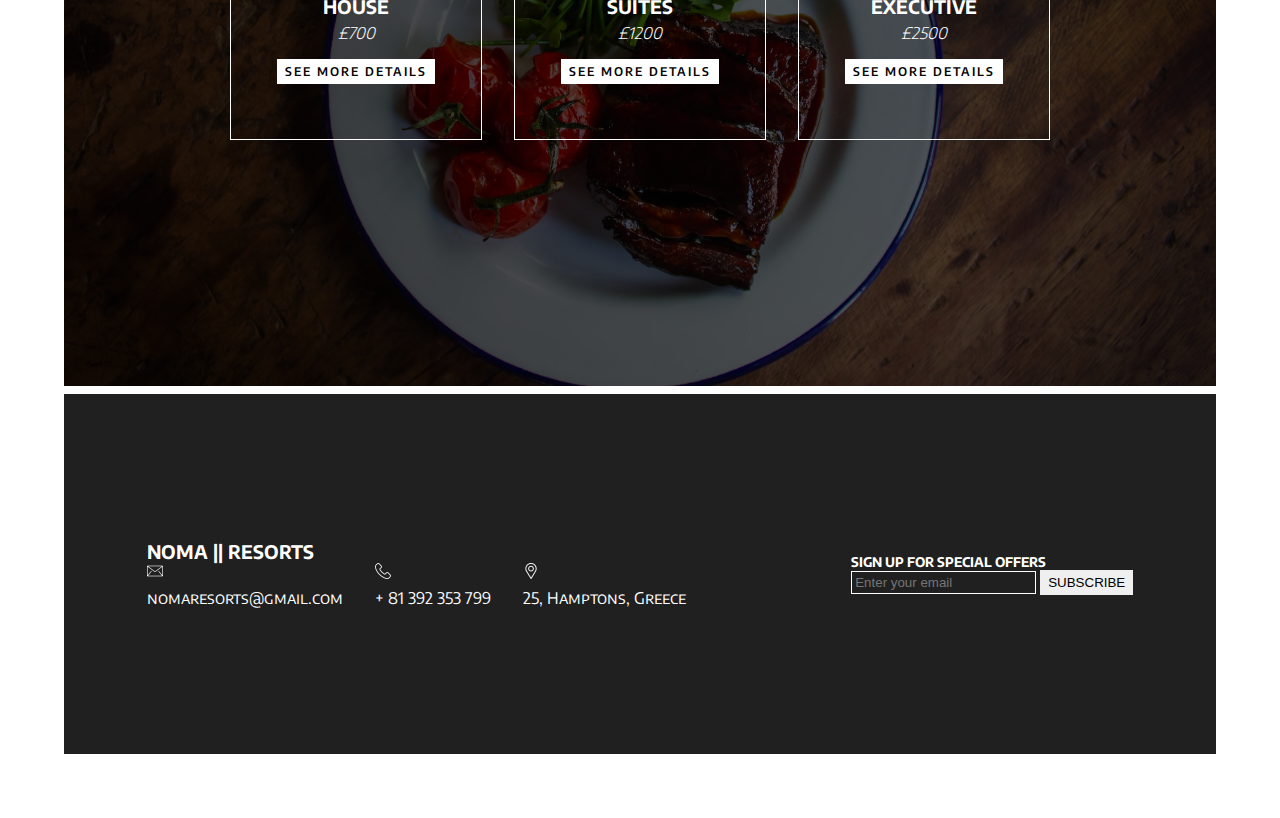
==== commit edeb9745: "add the contact section with icons and a subscribing section in the footer" ====
--- a/index.html
+++ b/index.html
@@ -15,8 +15,8 @@
 
                 <ul>
                     <li><a href="#feature">Rooms</a></li>
-                    <li><a href="">about</a></li>
-                    <li><a href="">contact</a></li>
+                    <li><a href="#feature-cuisine">about</a></li>
+                    <li><a href="#contact">contact</a></li>
                 </ul>
             </nav>
             <div class="text-container">
@@ -89,8 +89,32 @@
 
     </main>
 
-    <footer>
-        <h2>Hey there</h2>
+    <footer id="contact">
+        <div class="left">
+            <h3 class="footer-logo">NOMA || RESORTS</h3>
+
+            <div class="contact">
+                <div class="email">
+                    <img class="icon" src="./icons/mail.png" alt="email icon">
+                    <p>nomaresorts@gmail.com</p>
+                </div>
+                <div class="phone">
+                    <img class="icon" src="./icons/telephone.png" alt="phone icon">
+                    <p>+ 81 392 353 799</p>
+                </div>
+                <div class="location">
+                    <img class="icon" src="./icons/placeholder.png" alt="location icon">
+                    <p>25, Hamptons, Greece</p>
+                </div>
+
+            </div>
+        </div>
+        <div class="right">
+            <h5>SIGN UP FOR SPECIAL OFFERS</h5>
+            <input type="email" placeholder="Enter your email">
+            <button class="submit" type="submit">SUBSCRIBE</button>
+
+        </div>
     </footer>
     
 </body>
--- a/styles.css
+++ b/styles.css
@@ -325,8 +325,40 @@
 
 
  footer {
-     min-height: 30vh;
+     min-height: 40vh;
      background-color: rgb(32, 32, 32);
      margin: 32px;
      color: white;
- }
+     margin-top: -1.5rem;
+     display: flex;
+     align-items: center;
+     justify-content: space-around;
+ }
+
+ footer p {
+     font-weight: 400;
+ }
+
+ input {
+     background-color: rgb(32, 32, 32);
+     border: 1px solid white;
+     color: white;
+     padding: 3px;    
+ }
+
+ .contact {
+     display: flex;
+     gap: 2rem;
+ }
+
+ .icon {
+     width: 1rem;
+     height: auto;
+     filter: invert(1);
+ }
+
+ .submit {
+     border: none;
+     padding: 5px 8px;
+ }
+ 
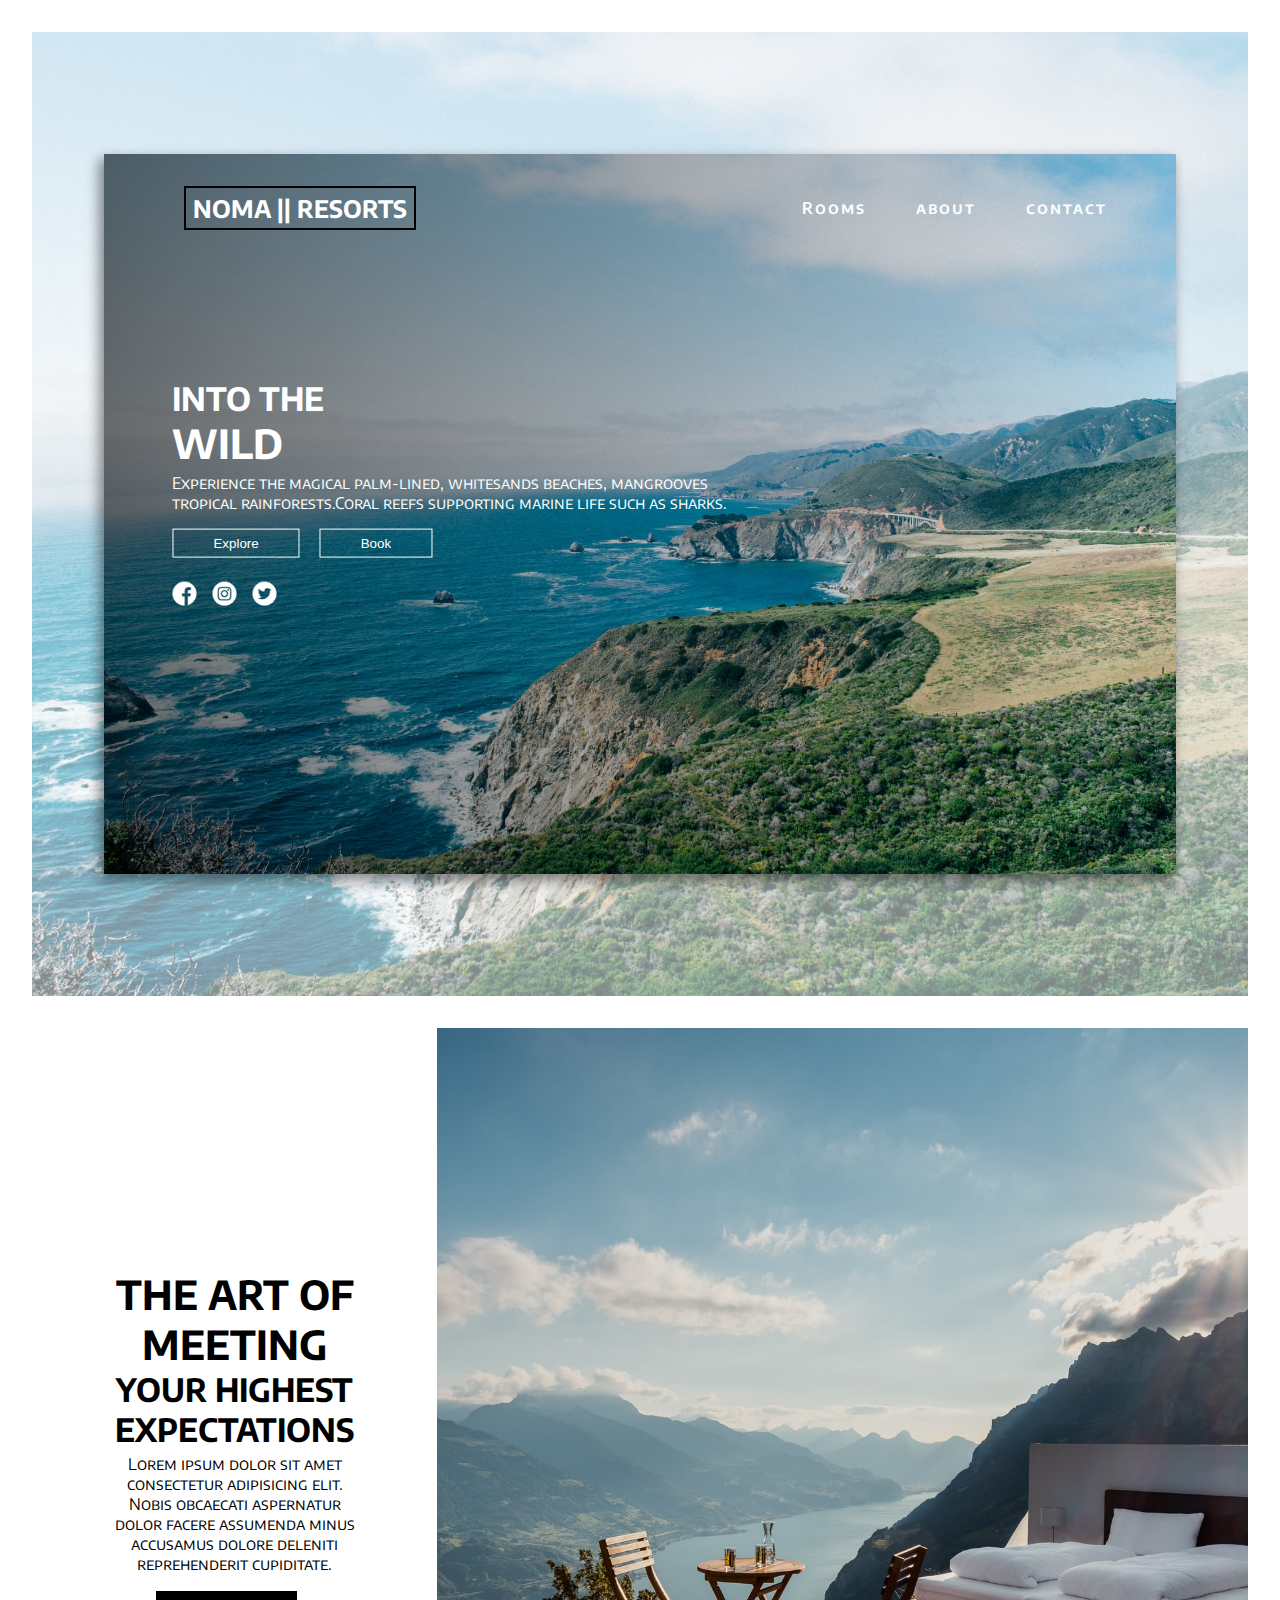
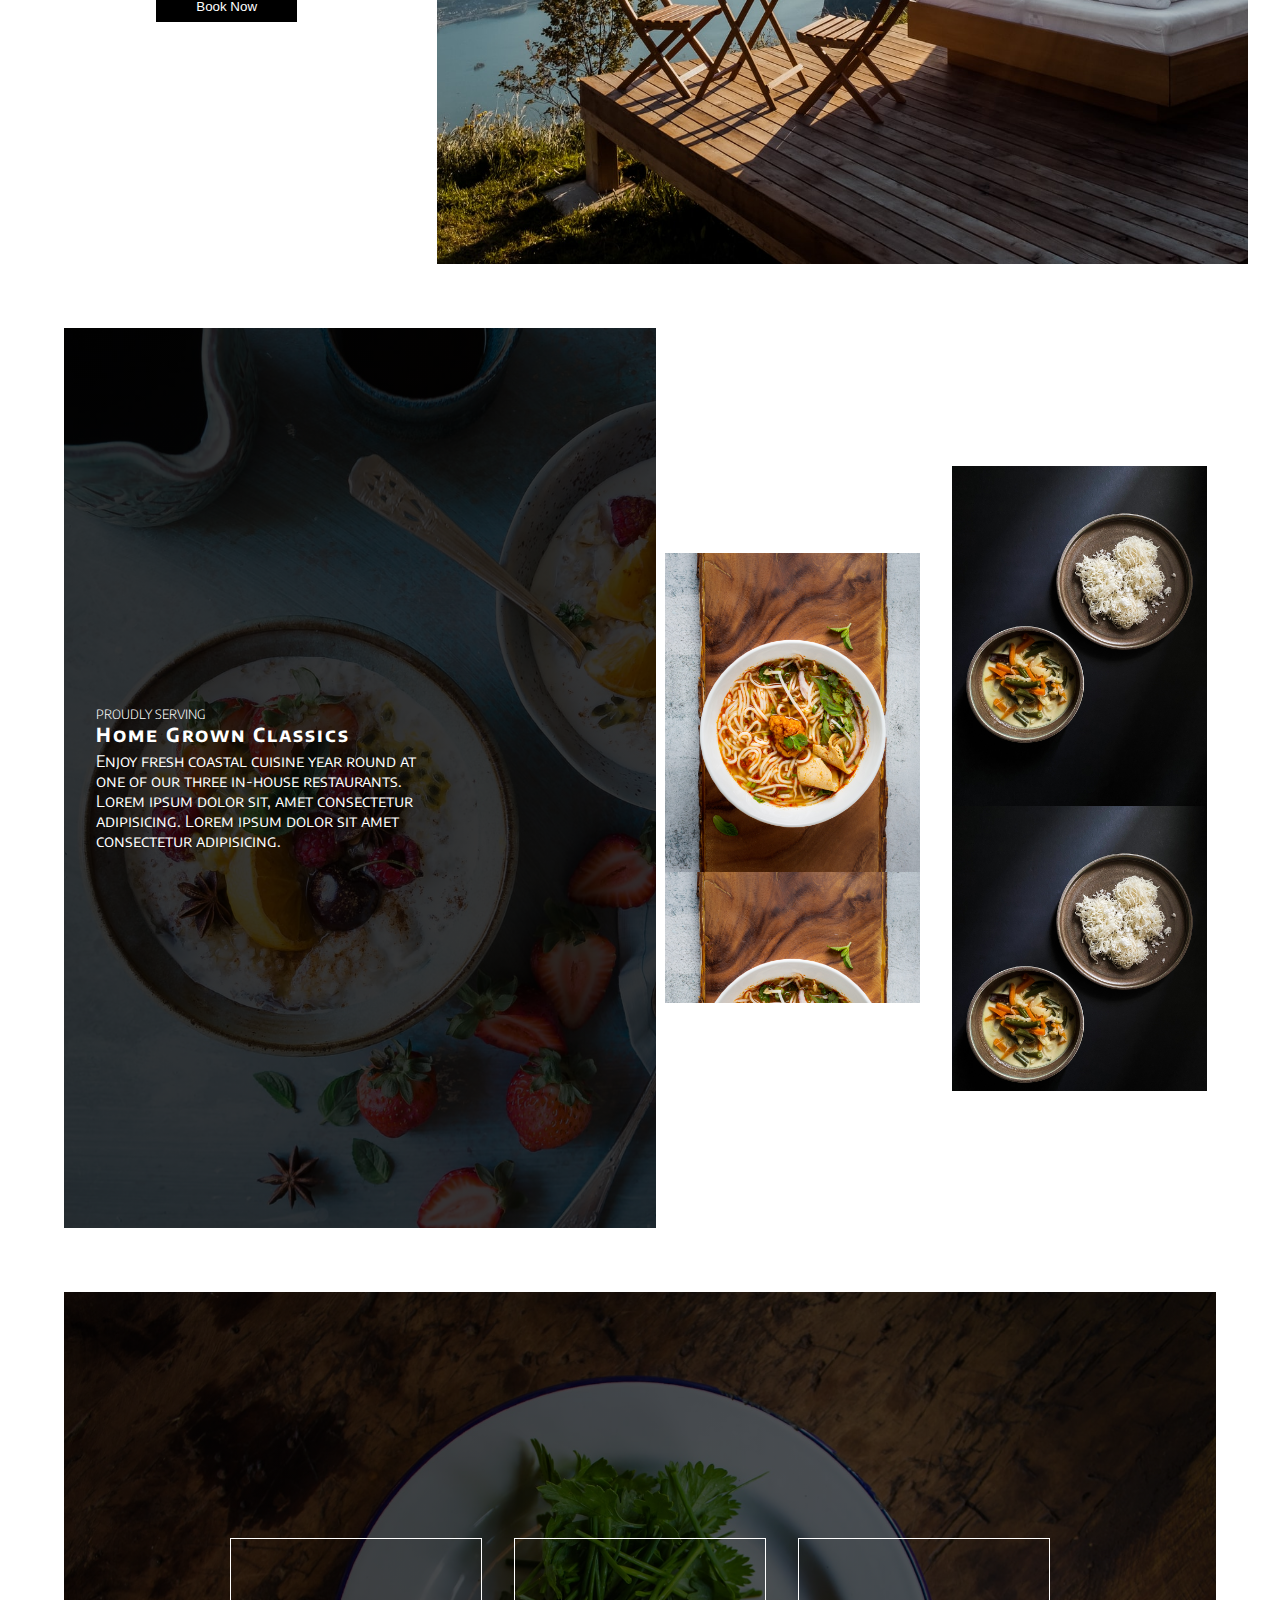
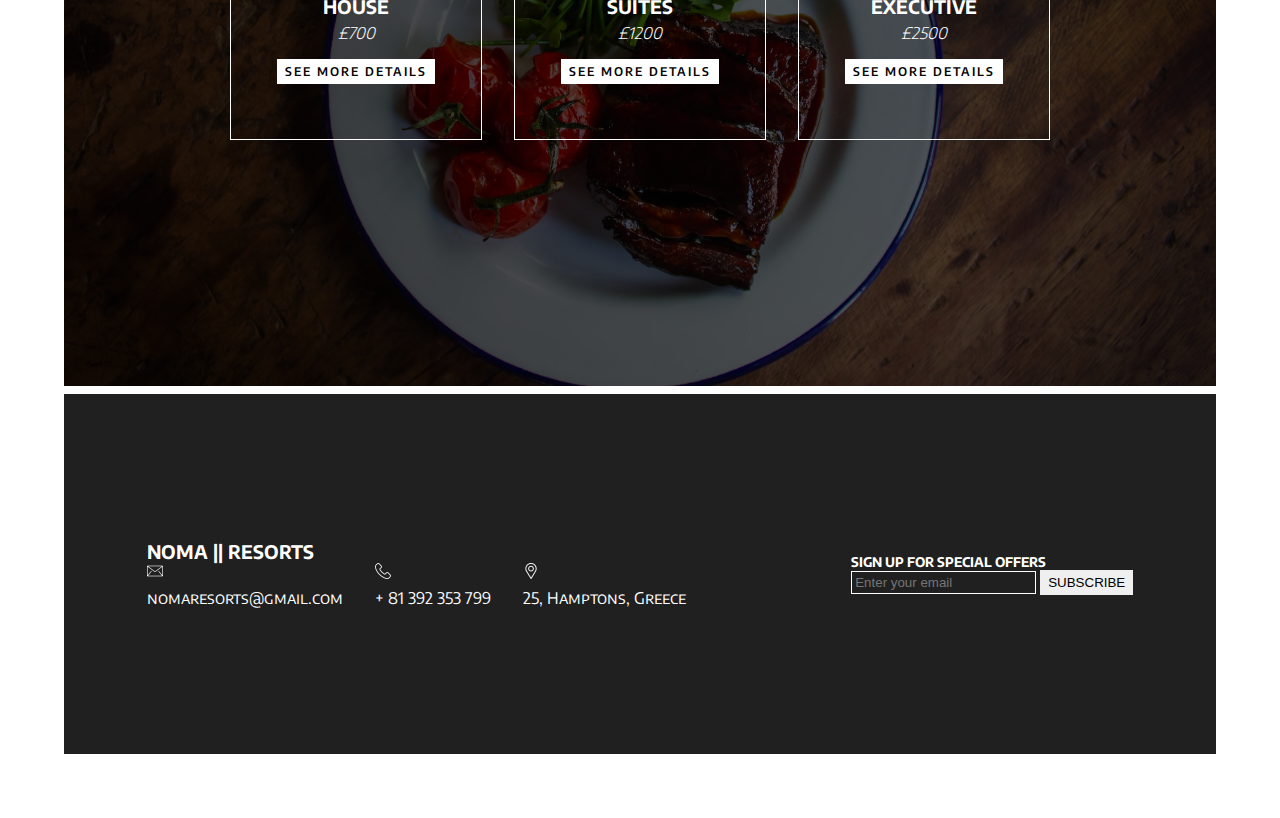
==== commit 6347efda: "add social icons in the header section" ====
--- a/index.html
+++ b/index.html
@@ -29,6 +29,18 @@
                 <div class="button-container">
                     <button class="btn">Explore</button>
                     <button class="btn">Book</button>
+                </div>
+
+                <div class="socials">
+                    <div class="facebook">
+                        <img class="social" src="./icons/facebook.png" alt="facebook icon">
+                    </div>
+                    <div class="instagram">
+                        <img class="social" src="./icons/instagram.png" alt="istagram icon">
+                    </div>
+                    <div class="twitter">
+                        <img class="social" src="./icons/twitter.png" alt="twitter icon">
+                    </div>
                 </div>
                 
             </div>
@@ -90,7 +102,9 @@
     </main>
 
     <footer id="contact">
+
         <div class="left">
+
             <h3 class="footer-logo">NOMA || RESORTS</h3>
 
             <div class="contact">
@@ -109,6 +123,7 @@
 
             </div>
         </div>
+
         <div class="right">
             <h5>SIGN UP FOR SPECIAL OFFERS</h5>
             <input type="email" placeholder="Enter your email">
--- a/styles.css
+++ b/styles.css
@@ -37,7 +37,7 @@
 }
 
 .logo {
-    border: 1px solid black;
+    border: 2px solid black;
     padding: 5px 7px;
 }
 
@@ -172,11 +172,6 @@
     max-width: fit-content;
 }
 
-/* .feature-pic {
-    background-image: url(./images/brooke-lark-W9OKrxBqiZA-unsplash.jpg);
-    background-position: center;
-    background-size: cover;
-} */
 
 #feature-cuisine {
     min-height: 100vh;
@@ -361,4 +356,24 @@
      border: none;
      padding: 5px 8px;
  }
+
+ .socials {
+     display: flex;
+     gap: 1rem;
+     margin-top: 1.5rem;
+ }
+
+ .social {
+     width: 1.5rem;
+     height: auto;
+     filter: invert(1);
+     transition: ease all .3s;
+
+ }
+
+ .social:hover {
+     filter: invert(0);
+     transform: scale(1.5);
+     transform: scaleX(3px);
+ }
  
